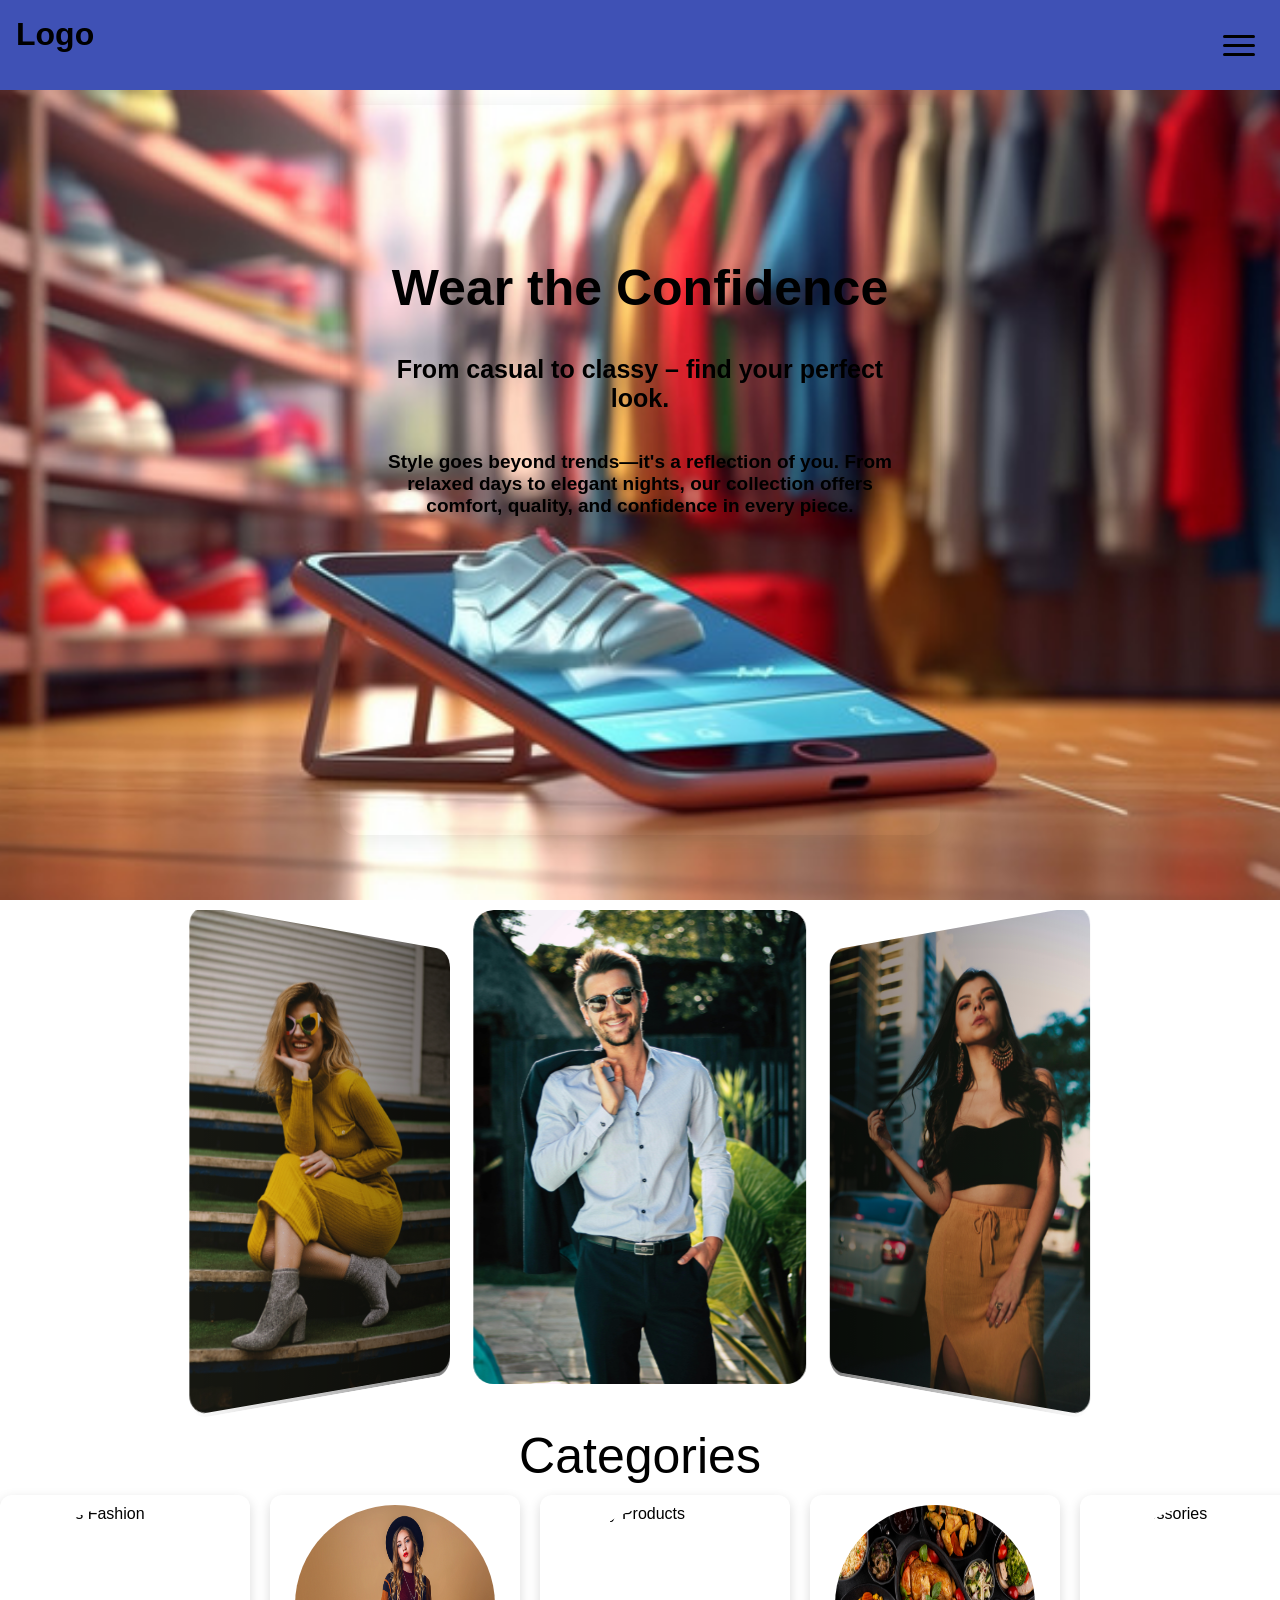
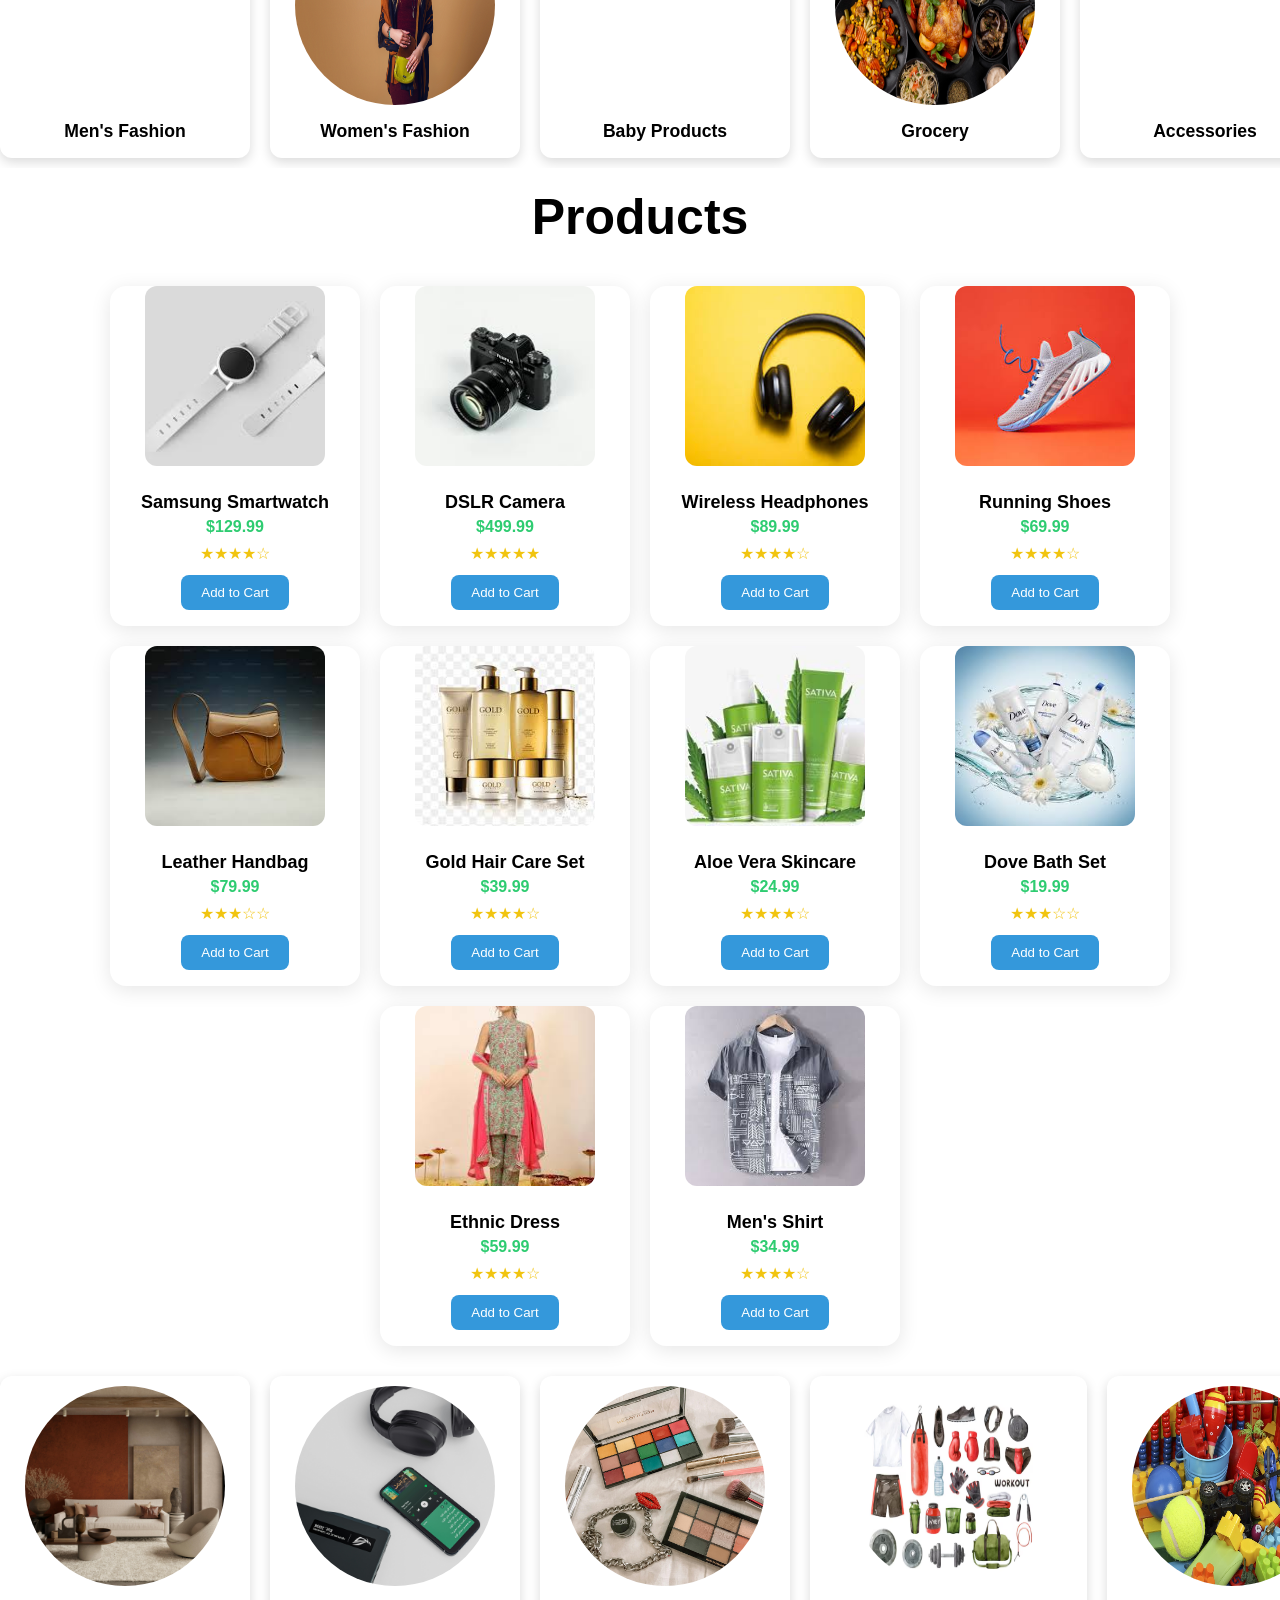
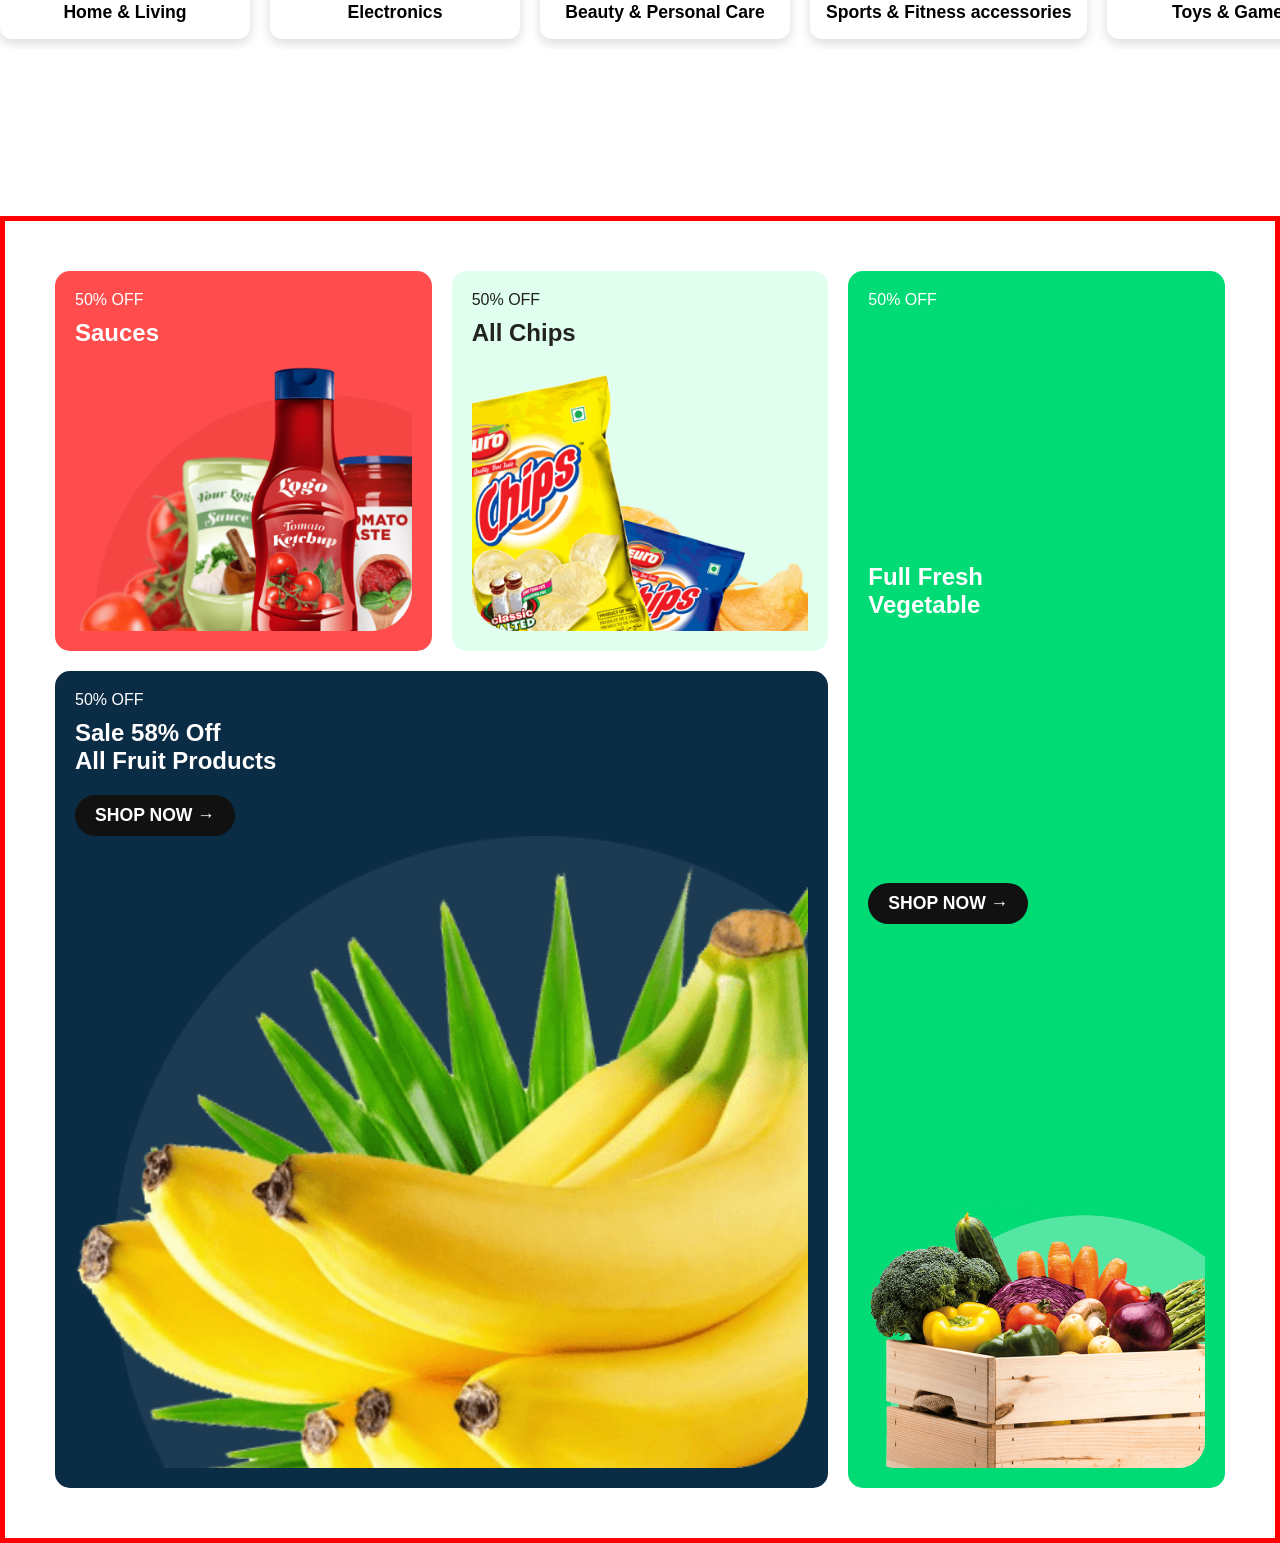
==== index.html @ 4f0a39f9 "grid adjust" ====
<!DOCTYPE html>
<html lang="en">
<head>
  <meta charset="UTF-8" />
  <meta name="viewport" content="width=device-width, initial-scale=1.0" />
  <title>E-commerce</title>
  <link rel="stylesheet" href="style.css" />

  <!-- Swiper CSS -->
  <link rel="stylesheet" href="https://cdn.jsdelivr.net/npm/swiper@11/swiper-bundle.min.css" />
</head>
<body>

  <!-- -----------------------------------------------Hamburger Button-------------------- -->
  <div class="menu-button" id="menu-toggle">
    <div class="bar"></div>
    <div class="bar"></div>
    <div class="bar"></div>
  </div>

  <!-- ------------------------------------------Slide-in Menu----------------------------- -->
  <nav class="side-menu" id="side-menu">
    <ul class="menu-list">
      <li><a href="#">Home</a></li>
      <li class="has-submenu">
        <a href="#">Shop</a>
        <ul class="submenu">
          <li><a href="#">Men</a></li>
          <li><a href="#">Women</a></li>
          <li><a href="#">Kids</a></li>
        </ul>
      </li>
      <li><a href="#">My Account</a></li>
      <li><a href="#">Cart</a></li>
      <li><a href="#">Checkout</a></li>
      <li><a href="#">Order Tracking</a></li>
      <li><a href="#">Customer Service</a></li>
      <li><a href="#">Contact Us</a></li>
    </ul>
  </nav>

  <!-- ---------------------------------------------navbar----------------------------- -->
  <main class="navbar">
    <h1>Logo</h1>
  </main>

<!-- -----------------------------------first-part--------------------------------------- -->
<div class="first-part">
  <div class="part-content">
  <p>Wear the Confidence</p>
  <p>From casual to classy – find your perfect look.</p>
  <P>Style goes beyond trends—it's a reflection of you. From relaxed days to elegant nights, our collection offers comfort, quality, and confidence in every piece.</P>
  </div>
</div>  


  <!-- ------------------- -------------3D CAROUSEL START --------------------- -->
<div class="slider">
  <!-------------------------------- Swiper Carousel ---------------------->
  <div class="swiper mySwiper">
    <div class="swiper-wrapper">
      <div class="swiper-slide">
        <img src="a1.jpg" alt="slider1" />
      </div>
      <div class="swiper-slide">
        <img src="a5.jpg" alt="slider5" />
      </div>
      <div class="swiper-slide">
        <img src="a3.jpg" alt="slider3" />
      </div>
      <div class="swiper-slide">
        <img src="a4.jpg" alt="slider4" />
      </div>
      <div class="swiper-slide">
        <img src="a2.jpg" alt="slider2" />
      </div>
      <div class="swiper-slide">
        <img src="a6.jpg" alt="slider6" />
      </div>
      <div class="swiper-slide">
        <img src="a9.jpg" alt="slider9" />
      </div>
      <div class="swiper-slide">
        <img src="a8.jpg" alt="slider8" />
      </div>
      <div class="swiper-slide">
        <img src="a7.jpg" alt="slider7" />
      </div>
    </div>
  </div>
</div>

<!-- ------------------------------------------Swiper JS for 3D Carousel------------------ -->
<script src="https://cdn.jsdelivr.net/npm/swiper@11/swiper-bundle.min.js"></script>

<div class="second-part-heading"><P>Categories</P></div>
<!-- ----------------------------------second-part---------------------------------- -->

  <div class="slider-track" id="sliderTrack">
    <div class="card">
      <img src="c1.jpg" alt="Men's Fashion" />
      <div class="card-content"><h3>Men's Fashion</h3></div>
    </div>
    <div class="card">
      <img src="c2.jpg" alt="Women's Fashion" />
      <div class="card-content"><h3>Women's Fashion</h3></div>
    </div>
    <div class="card">
      <img src="c3.jpg" alt="Baby Products" />
      <div class="card-content"><h3>Baby Products</h3></div>
    </div>
    <div class="card">
      <img src="c4.jpg" alt="Grocery" />
      <div class="card-content"><h3>Grocery</h3></div>
    </div>
    <div class="card">
      <img src="c5.jpg" alt="Accessories" />
      <div class="card-content"><h3>Accessories</h3></div>
    </div>

    <!-- -------------------------------------Duplicated cards--------------- -->
    <div class="card">
      <img src="c1.jpg" alt="Men's Fashion" />
      <div class="card-content"><h3>Men's Fashion</h3></div>
    </div>
    <div class="card">
      <img src="c2.jpg" alt="Women's Fashion" />
      <div class="card-content"><h3>Women's Fashion</h3></div>
    </div>
    <div class="card">
      <img src="c3.jpg" alt="Baby Products" />
      <div class="card-content"><h3>Baby Products</h3></div>
    </div>
    <div class="card">
      <img src="c4.jpg" alt="Grocery" />
      <div class="card-content"><h3>Grocery</h3></div>
    </div>
    <div class="card">
      <img src="c5.jpg" alt="Accessories" />
      <div class="card-content"><h3>Accessories</h3></div>
    </div>

    

  </div>

<!-- -------------------------------------fourth-part------------------------------------ -->
 <div class="fourth">Products</div>
<div class="product-grid">

  <div class="product-card">
  <div class="product-image">
    <img src="p1.jpeg" alt="Samsung Smartwatch">
  </div>
  <div class="product-info">
    <h2 class="product-title">Samsung Smartwatch</h2>
    <p class="product-price">$129.99</p>
    <div class="product-rating">★★★★☆</div>
    <button class="add-to-cart">Add to Cart</button>
  </div>
</div>

<div class="product-card">
  <div class="product-image">
    <img src="p2.jpeg" alt="DSLR Camera">
  </div>
  <div class="product-info">
    <h2 class="product-title">DSLR Camera</h2>
    <p class="product-price">$499.99</p>
    <div class="product-rating">★★★★★</div>
    <button class="add-to-cart">Add to Cart</button>
  </div>
</div>

<div class="product-card">
  <div class="product-image">
    <img src="p3.jpeg" alt="Wireless Headphones">
  </div>
  <div class="product-info">
    <h2 class="product-title">Wireless Headphones</h2>
    <p class="product-price">$89.99</p>
    <div class="product-rating">★★★★☆</div>
    <button class="add-to-cart">Add to Cart</button>
  </div>
</div>

<div class="product-card">
  <div class="product-image">
    <img src="p4.jpeg" alt="Running Shoes">
  </div>
  <div class="product-info">
    <h2 class="product-title">Running Shoes</h2>
    <p class="product-price">$69.99</p>
    <div class="product-rating">★★★★☆</div>
    <button class="add-to-cart">Add to Cart</button>
  </div>
</div>

<div class="product-card">
  <div class="product-image">
    <img src="p5.jpeg" alt="Leather Handbag">
  </div>
  <div class="product-info">
    <h2 class="product-title">Leather Handbag</h2>
    <p class="product-price">$79.99</p>
    <div class="product-rating">★★★☆☆</div>
    <button class="add-to-cart">Add to Cart</button>
  </div>
</div>

<div class="product-card">
  <div class="product-image">
    <img src="p6.jpeg" alt="Gold Hair Care Set">
  </div>
  <div class="product-info">
    <h2 class="product-title">Gold Hair Care Set</h2>
    <p class="product-price">$39.99</p>
    <div class="product-rating">★★★★☆</div>
    <button class="add-to-cart">Add to Cart</button>
  </div>
</div>

<div class="product-card">
  <div class="product-image">
    <img src="p7.jpeg" alt="Aloe Vera Skincare">
  </div>
  <div class="product-info">
    <h2 class="product-title">Aloe Vera Skincare</h2>
    <p class="product-price">$24.99</p>
    <div class="product-rating">★★★★☆</div>
    <button class="add-to-cart">Add to Cart</button>
  </div>
</div>

<div class="product-card">
  <div class="product-image">
    <img src="p8.jpeg" alt="Dove Bath Set">
  </div>
  <div class="product-info">
    <h2 class="product-title">Dove Bath Set</h2>
    <p class="product-price">$19.99</p>
    <div class="product-rating">★★★☆☆</div>
    <button class="add-to-cart">Add to Cart</button>
  </div>
</div>

<div class="product-card">
  <div class="product-image">
    <img src="p9.jpeg" alt="Ethnic Dress">
  </div>
  <div class="product-info">
    <h2 class="product-title">Ethnic Dress</h2>
    <p class="product-price">$59.99</p>
    <div class="product-rating">★★★★☆</div>
    <button class="add-to-cart">Add to Cart</button>
  </div>
</div>

<div class="product-card">
  <div class="product-image">
    <img src="p10.jpeg" alt="Men's Shirt">
  </div>
  <div class="product-info">
    <h2 class="product-title">Men's Shirt</h2>
    <p class="product-price">$34.99</p>
    <div class="product-rating">★★★★☆</div>
    <button class="add-to-cart">Add to Cart</button>
  </div>
</div>

</div>

<!-- -------------------------------------------------third-part--------------------------- -->
<div class="third-part">  
  <div class="slider-track2" id="sliderTrack2">
    <div class="card">
      <img src="Home & Living.jpg" alt="Home & Living" />
      <div class="card-content"><h3>Home & Living</h3></div>
    </div>
    <div class="card">
      <img src="electroic.jpg" alt="Electronics" />
      <div class="card-content"><h3>Electronics</h3></div>
    </div>
    <div class="card">
      <img src="Beauty & Personal Care.jpg" alt="Beauty & Personal Care" />
      <div class="card-content"><h3>Beauty & Personal Care</h3></div>
    </div>
    <div class="card">
      <img src="gym-accessories-watercolor-clipart-set-fitness-equipment-male-training-clothes-sports-nutrition_530505-154.avif" alt="Sports & Fitness accessories" />
      <div class="card-content"><h3>Sports & Fitness accessories</h3></div>
    </div>
    <div class="card">
      <img src="Toys & Games.jpg" alt="Toys & Games" />
      <div class="card-content"><h3>Toys & Games</h3></div>
    </div>
    <!-- Duplicated cards for smooth scroll -->
    <div class="card">
      <img src="Home & Living.jpg" alt="Home & Living" />
      <div class="card-content"><h3>Home & Living</h3></div>
    </div>
    <div class="card">
      <img src="electroic.jpg" alt="Electronics" />
      <div class="card-content"><h3>Electronics</h3></div>
    </div>
    <div class="card">
      <img src="Beauty & Personal Care.jpg" alt="Beauty & Personal Care" />
      <div class="card-content"><h3>Beauty & Personal Care</h3></div>
    </div>
    <div class="card">
      <img src="gym-accessories-watercolor-clipart-set-fitness-equipment-male-training-clothes-sports-nutrition_530505-154.avif" alt="Sports & Fitness accessories" />
      <div class="card-content"><h3>Sports & Fitness accessories</h3></div>
    </div>
    <div class="card">
      <img src="Toys & Games.jpg" alt="Toys & Games" />
      <div class="card-content"><h3>Toys & Games</h3></div>
    </div>
  </div>
</div>

<!-- ------------------------------------fifth-part----------------------- -->
 <div class="fifth-part">


<div class="grid-container">
  <div class="grid-item item1">
    <p>50% OFF</p>
    <h2>Sauces</h2>
    <img src="bg1.png" alt="Sauces">
  </div>

  <div class="grid-item item2">
    <p>50% OFF</p>
    <h2>All Chips</h2>
    <img  src="bg2.png" alt="Chips">
  </div>

  <div class="grid-item item3">
    <p>50% OFF</p>
    <h2>Full Fresh<br>Vegetable</h2>
    <button class="btn">SHOP NOW →</button>
    <img src="bg3.png" alt="Vegetables">
  </div>

  <div class="grid-item item4">
    <p>50% OFF</p>
    <h2>Sale 58% Off<br>All Fruit Products</h2>
    <button class="btn">SHOP NOW →</button>
    <img src="bg4.png" alt="Fruit Products">
  </div>
</div>


 </div>
  <!-- ----------------------------------------------------Local JS-------------------------- -->
  <script src="script.js"></script>
</body>
</html>
---- style.css ----
* {
  margin: 0;
  padding: 0;
  box-sizing: border-box;
}

body {
  font-family: Arial, sans-serif;
  overflow-x: hidden;
  padding-top: 90px;
  /* background-color: black; */
}

/* ----------------------------------------------------navbar---------------------------- */
.navbar {
  position: fixed;
  top: 0;
  left: 0;
  width: 100%;
  z-index: 1001;
  height: 90px;
  padding: 1rem;
  background-color: #3F51B5 ;
  /* border-radius: 0 0 15px 15px; */
}

/* ---------------------------------------------Hamburger Menu-------------------------- */
.menu-button {
  position: fixed;
  top: 29px;
  right: 25px;
  z-index: 1002;
  cursor: pointer;
}

.bar {
  width: 32px;
  height: 3px;
  margin: 6px 0;
  background: black;
  border-radius: 4px;
  transition: 0.3s;
}

.menu-button.active .bar:nth-child(1) {
  transform: translateY(9px) rotate(45deg);
}

.menu-button.active .bar:nth-child(2) {
  opacity: 0;
}

.menu-button.active .bar:nth-child(3) {
  transform: translateY(-9px) rotate(-45deg);
}

/* -------------------------------------------Side Menu------------------------------- */
.side-menu {
  position: fixed;
  top: 90px; /* Start below the navbar */
  right: -100%;
  width: 70%;
  max-width: 320px;
  height: calc(100% - 90px); /* Adjust height for navbar */
  background-color: #3F51B5;
  transition: right 0.3s ease;
  z-index: 1000;
  padding: 2rem 1rem;
}

.side-menu.open {
  right: 0;
}

.menu-list {
  list-style: none;
}

.menu-list li {
  margin-bottom: 1rem;
  font-size: 1.2rem;
}

.menu-list a {
  color: white;
  text-decoration: none;
  /* z-index: 1005; */
}

.has-submenu > a::after {
  content: " ▼";
  font-size: 0.8rem;
}

.submenu {
  display: none;
  margin-top: 0.5rem;
  padding-left: 1rem;
}

.has-submenu:hover .submenu {
  display: block;
}

.submenu a {
  font-size: 1rem;
}

/* --------------------------------- 3D CAROUSEL STYLES ----------------------------- */
.swiper {
  width: 90%;
  max-width: 1000px;
  padding-top: 50px;
  padding-bottom: 50px;
  margin-top: 10px;
  border-radius: 20px;
}

.swiper-slide {
  background-position: center;
  background-size: cover;
  width: 300px;
  /* height: auto; */
  border-radius: 20px;
  overflow: hidden;
  /* box-shadow: 0 10px 20px rgba(0, 0, 0, 0.3); */
  transition: transform 0.3s;
  /* border: 1px solid green; */
}

.swiper-slide img {
  width: 100%;
  height: 100%;
  object-fit: cover;
  /* border:  1px solid red; */
  border-radius: 20px;
}


/* -------------------------------------menu-section------------------------------ */
/* Responsive adjustments */
@media (max-width: 600px) {
  .side-menu {
    width: 65%;
    max-width: none;
    padding: 1.5rem 0.5rem;
  }
  .navbar {
    padding: 0.5rem;
    height: 70px;
  }
  .side-menu {
    top: 70px;
    height: calc(100% - 70px);
  }
  body {
    padding-top: 70px;
  }
}

@media (min-width: 1024px) {
  .first-part {
    display: flex;
    justify-content: center;
    align-items: center;
    min-height: 400px;
    background: #f8f8f8;
    padding: 40px 0;
  }
  .part-content {
    max-width: 600px;
    text-align: center;
    padding: 40px;
    /* background: #fff; */
    border-radius: 16px;
    box-shadow: 0 4px 24px rgba(0,0,0,0.08);
    /* opacity: transparent; */
    /* border: 1px solid red; */
    margin-bottom: 50px;
  }
  .part-content p {
    font-size: 1.4rem;
    margin-bottom: 18px;
    font-weight: bold;
  }
  .btn {
    font-size: 1.1rem;
    padding: 12px 32px;
    border-radius: 8px;
  }
}

/* ---------------------------------------------first-part-------------------------------- */

.first-part{
  height: 90vh;
  width: auto;
  /* border:  1px solid red; */
  background-image: url(banner.jpg);
  background-repeat: no-repeat;
  background-position: center;
  background-size: cover;
  /* background-color: #454747; */
}
.part-content{
  /* border: 1px solid red; */
  height: 100%;
  display: flex;
  /* justify-content: center; */
  align-items: left;
  flex-direction: column;
  padding: 10px 45px 10px 45px ;
}
.part-content > p:nth-child(1) {
  font-size: 50px;
  font-weight: 900;
  margin-top: 9rem;
}

.part-content > p:nth-child(2) {
  font-size: 25px;
  /* font-weight: 200; */
  margin-top: 20px;
}

.part-content > p:nth-child(3) {
  font-size: 19px;
  margin-top: 20px;
}

/* Responsive styles */
@media (max-width: 1024px) {
  .part-content > p:nth-child(1) {
    font-size: 40px;
    margin-top: 6rem;
  }
  .part-content > p:nth-child(2) {
    font-size: 20px;
    margin-top: 16px;
  }
  .part-content > p:nth-child(3) {
    font-size: 16px;
    margin-top: 16px;
  }
}

@media (max-width: 768px) {
  .part-content > p:nth-child(1) {
    font-size: 32px;
    margin-top: 4rem;
  }
  .part-content > p:nth-child(2) {
    font-size: 18px;
    margin-top: 12px;
  }
  .part-content > p:nth-child(3) {
    font-size: 14px;
    margin-top: 12px;
  }
}

@media (max-width: 480px) {
  .part-content > p:nth-child(1) {
    font-size: 3rem;
    margin-top: 8rem;
    /* color: white; */
  }
  .part-content > p:nth-child(2) {
    font-size: 20px;
    margin-top: 1rem;
    /* color: white; */
  }
  .part-content > p:nth-child(3) {
    font-size: 17px;
    margin-bottom: 1rem;
    /* color: white; */
  }
}

.second-part-heading{
  /* border: 1px solid red; */
   text-align: center;
   font-size: 50px;
   margin-top: 10px;
}
/* --------------------------------------------second-part--------------------------------- */
    .slider-heading {
      text-align: center;
      font-size: 2rem;
      margin-bottom: 20px;
      /* border: 4px solid blue; */

    }

    .slider-track {
      display: flex;
      overflow-x: auto;
      gap: 20px;
      scroll-snap-type: x mandatory;
      padding: 10px;
      scroll-behavior: smooth;
      /* border: 1px solid red; */
      margin-bottom: 20px;
    }

    .slider-track::-webkit-scrollbar {
      display: none;
    }

    .slider-track {
      -ms-overflow-style: none;
      scrollbar-width: none;
    }

    .card {
      flex-shrink: 0;
      scroll-snap-align: start;
      background: white;
      border-radius: 12px;
      box-shadow: 0 4px 12px rgba(0,0,0,0.15);
      min-width: 250px;
      display: flex;
      flex-direction: column;
      align-items: center;
      transition: transform 0.3s ease;
    }

    .card:hover {
      transform: translateY(-7px);
    }

    .card img {
      width: 200px;
      height: 200px;
      border-radius: 50%;
      margin-top: 10px;
    }

    .card-content {
      padding: 16px;
      text-align: center;
    }

    .card-content h3 {
      margin: 0;
      font-size: 1.1rem;
    }

    @media (max-width: 600px) {
  .card {
    min-width: 180px;
  }

  .card img {
    width: 150px;
    height: 150px;
  }

  .card-content h3 {
    font-size: 1rem;
  }

  .slider-track {
    gap: 15px;
    padding: 5px;
  }

  .slider-heading {
    font-size: 1.5rem;
  }
}

/* ---------------------------------------third-part--------------- */
.third-part{
  height: 50vh;
  /* border: 1px solid green; */
}

    .slider-track2 {
      display: flex;
      overflow-x: auto;
      gap: 20px;
      scroll-snap-type: x mandatory;
      padding: 10px;
      scroll-behavior: smooth;
      /* border: 1px solid red; */
      margin-bottom: 20px;
    }

    .slider-track2::-webkit-scrollbar {
      display: none;
    }

    .slider-track2 {
      -ms-overflow-style: none;
      scrollbar-width: none;
    }
/* ---------------------------------------------------------fourth-part------------------------------------ */
.fourth{
  /* border: 1px solid red; */
  height: auto;
  text-align: center;
  font-size: 50px ;
  margin-bottom: 20px;
  margin-top: 20px;
  font-weight: bold;
}


.product-grid {
  display: flex;
  flex-wrap: wrap;
  justify-content: center;
  gap: 20px;
  padding: 20px;
}

/* Product Card */
.product-card {
  width: 100%;
  max-width: 250px;
  flex: 1 1 calc(25% - 20px); /* Default: 4 per row with gap */
  box-sizing: border-box;
  border-radius: 16px;
  overflow: hidden;
  box-shadow: 0 4px 20px rgba(0, 0, 0, 0.1);
  background-color: #fff;
  font-family: 'Segoe UI', sans-serif;
  transition: transform 0.3s;
}

.product-card:hover {
  transform: translateY(-5px);
}

.product-image img {
  width: 180px;
  height: 180px;
  object-fit: cover;
  border-radius: 12px;
  display: block;
  margin: 0 auto;
}

.product-info {
  padding: 16px;
  text-align: center;
}

.product-title {
  font-size: 18px;
  margin: 10px 0 5px;
}

.product-price {
  color: #2ecc71;
  font-weight: bold;
  margin-bottom: 8px;
}

.product-rating {
  color: #f1c40f;
  margin-bottom: 12px;
  font-size: 16px;
}

.add-to-cart {
  padding: 10px 20px;
  background-color: #3498db;
  color: white;
  border: none;
  border-radius: 8px;
  cursor: pointer;
  transition: background-color 0.3s;
}

.add-to-cart:hover {
  background-color: #2980b9;
}

/* Tablet: 2-3 cards per row */
@media (max-width: 992px) {
  .product-card {
    flex: 1 1 calc(33.33% - 20px);
  }
}

/* Mobile: exactly 2 cards per row */
@media (max-width: 600px) {
  .product-card {
    flex: 1 1 calc(50% - 20px);
  }
  .product-image img {
    width: 120px;
    height: 120px;
    border-radius: 10px;
  }
}

/* <!-- ------------------------------------fifth-part----------------------- --> */
.fifth-part {
  border:  5px solid red;
  padding: 50px ;
}

    .grid-container {
      display: grid;
      grid-template-columns: repeat(3, 1fr);
      grid-auto-rows: auto;
      gap: 20px;
    }

    .grid-item {
      position: relative;
      background-color: #fff;
      border-radius: 15px;
      overflow: hidden;
      padding: 20px;
      color: #fff;
      display: flex;
      flex-direction: column;
      justify-content: space-between;
    }

    .item1 { background: #ff4c4c; }
    .item2 { background: #e0ffee; color: #222; }
    .item3 {
      background: #00db76;
      grid-row: span 2; /* make it tall like item4 */
    }
    .item4 {
      background: #0b2c45;
      grid-column: span 2; /* wide */
    }

    .grid-item h2 {
      margin: 10px 0 5px;
      font-size: 24px;
    }

    .grid-item p {
      font-size: 16px;
    }

    .product-img {
      max-width: 100%;
      height: auto;
      margin-top: 10px;
    }

    .btn {
      margin-top: 15px;
      padding: 10px 20px;
      background-color: #111;
      color: #fff;
      border: none;
      border-radius: 25px;
      cursor: pointer;
      font-weight: bold;
      align-self: start;
    }

    .btn:hover {
      background-color: #333;
    }

    @media (max-width: 768px) {
      .grid-container {
        grid-template-columns: 1fr;
      }

      .item3,
      .item4 {
        grid-column: span 1;
        grid-row: span 1;
      }
    }
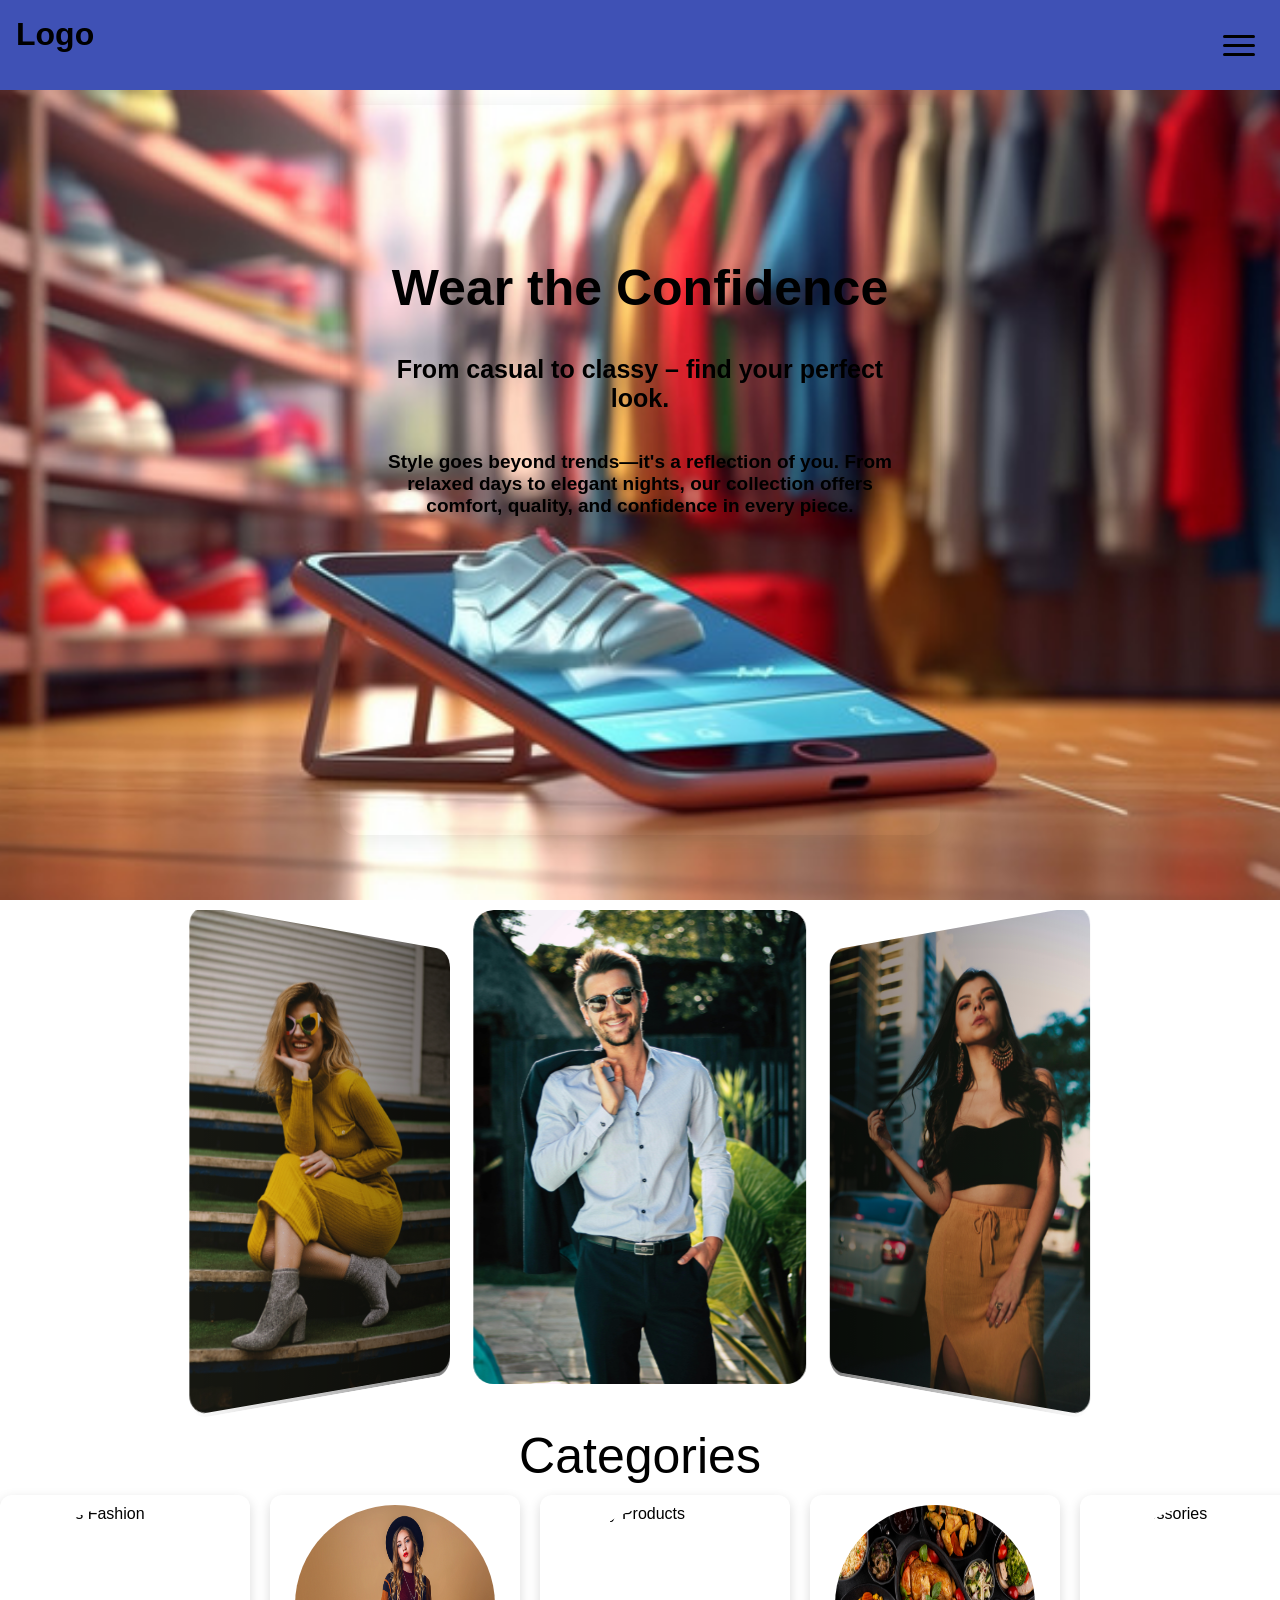
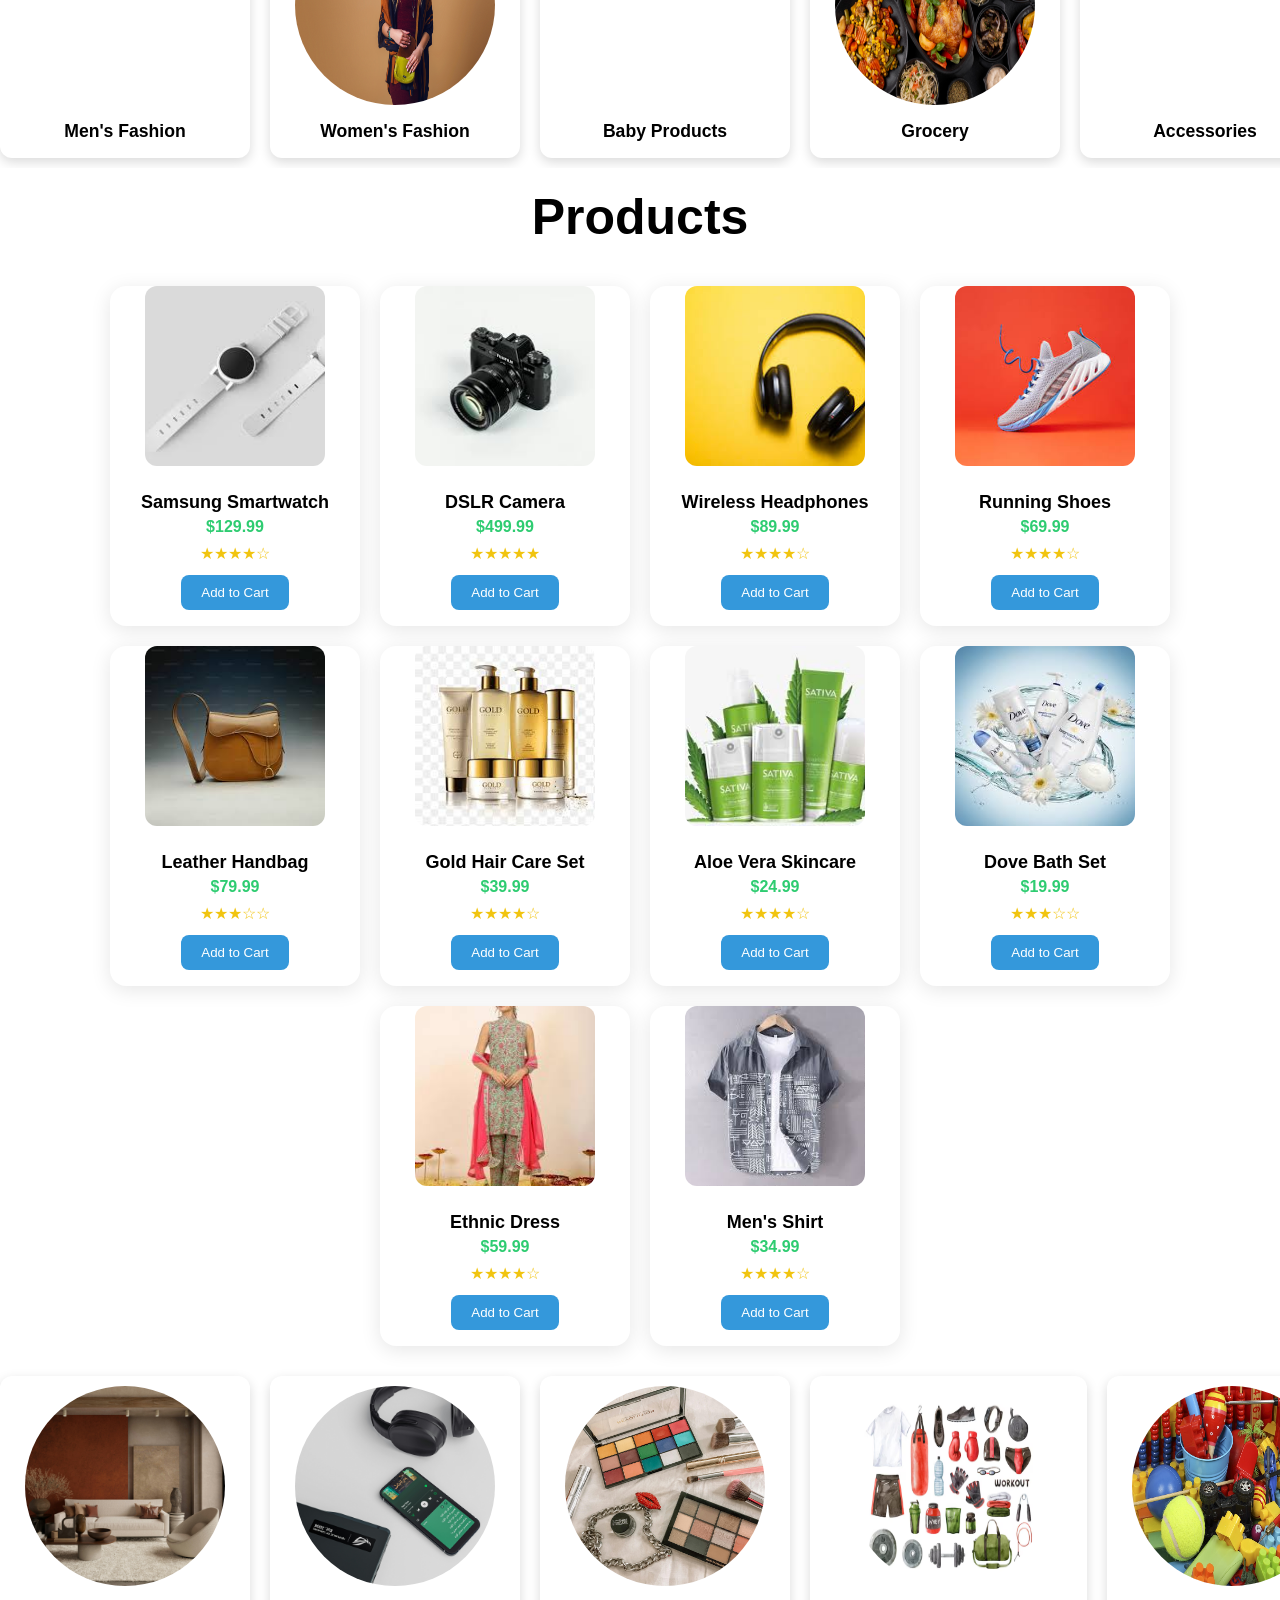
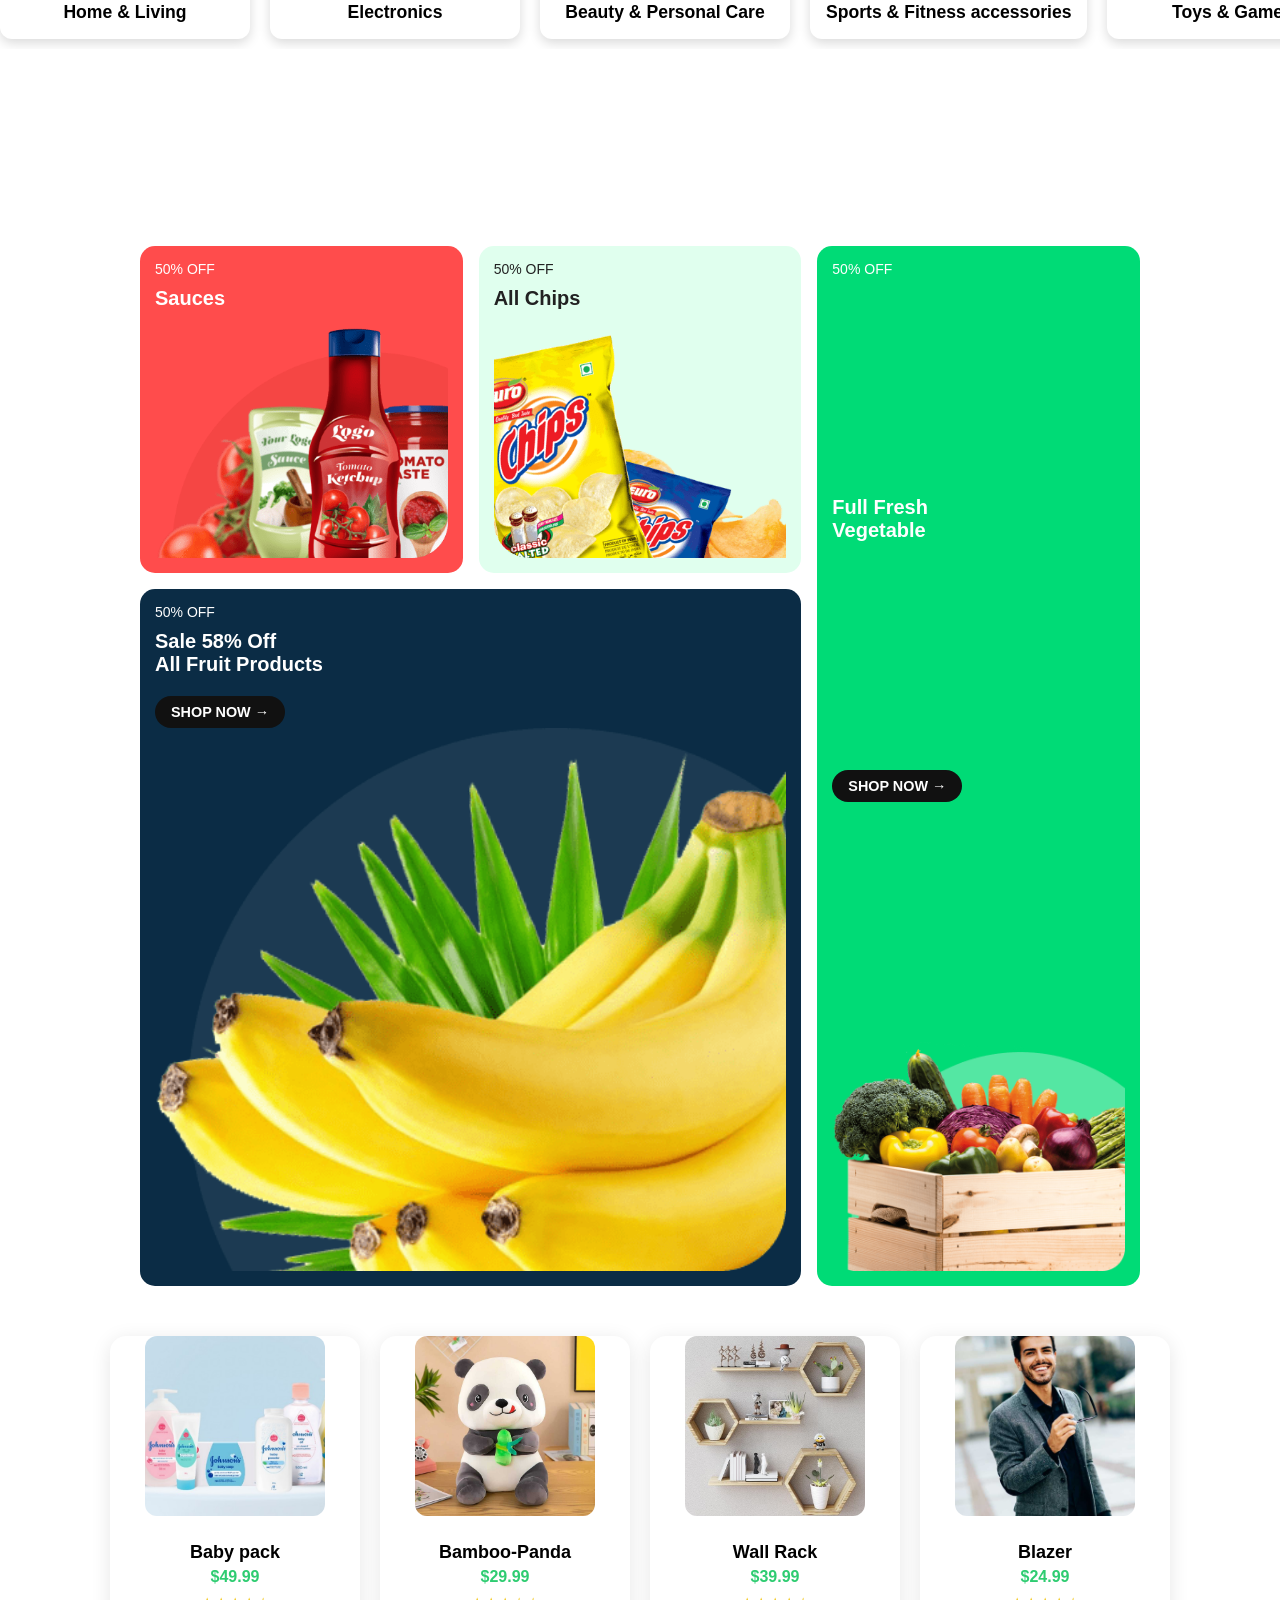
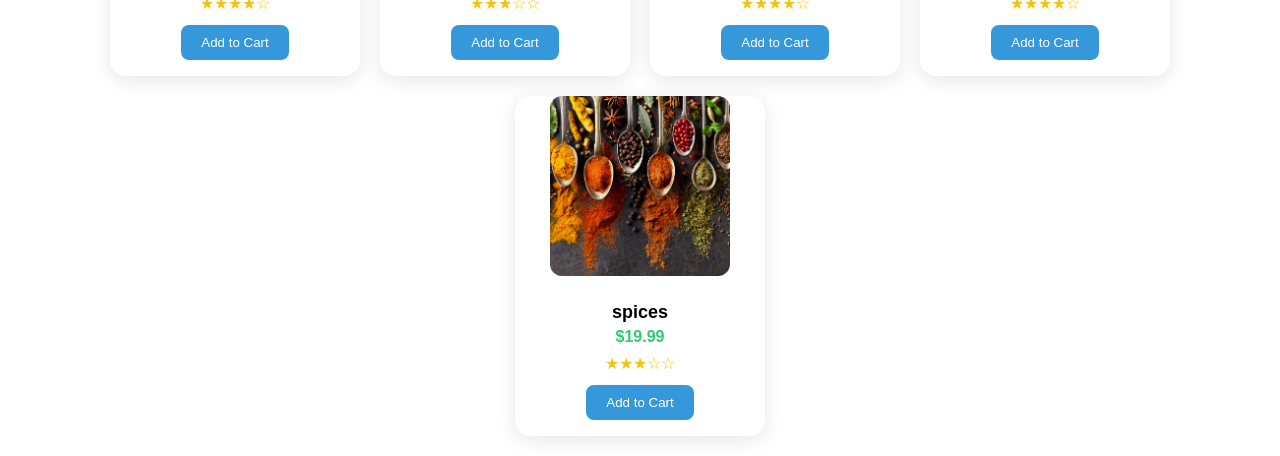
==== commit 3fb7ca98: "sixth-part" ====
--- a/index.html
+++ b/index.html
@@ -349,8 +349,74 @@
   </div>
 </div>
 
-
  </div>
+
+ <!-- ----------------------------------------------------sixth-part------------------------- -->
+  <div class="sixth-part">
+
+<div class="product-grid">
+<div class="product-card">
+  <div class="product-image">
+    <img src="baby.jpg" alt="baby pack">
+  </div>
+  <div class="product-info">
+    <h2 class="product-title">Baby pack</h2>
+    <p class="product-price">$49.99</p>
+    <div class="product-rating">★★★★☆</div>
+    <button class="add-to-cart">Add to Cart</button>
+  </div>
+</div>
+
+<div class="product-card">
+  <div class="product-image">
+    <img src="Bamboo-Panda-Soft-Toy-Soft-Toy-Plush-Teddy-Daddy-1.jpg" alt="Bamboo-Panda-Soft-Toy-Soft-Toy-Plush-Teddy-Daddy-1.jpg">
+  </div>
+  <div class="product-info">
+    <h2 class="product-title">Bamboo-Panda</h2>
+    <p class="product-price">$29.99</p>
+    <div class="product-rating">★★★☆☆</div>
+    <button class="add-to-cart">Add to Cart</button>
+  </div>
+</div>
+
+<div class="product-card">
+  <div class="product-image">
+    <img src="home items.jpg" alt="home items">
+  </div>
+  <div class="product-info">
+    <h2 class="product-title">Wall Rack</h2>
+    <p class="product-price">$39.99</p>
+    <div class="product-rating">★★★★☆</div>
+    <button class="add-to-cart">Add to Cart</button>
+  </div>
+</div>
+
+<div class="product-card">
+  <div class="product-image">
+    <img src="men clothes.jpg" alt="blazer">
+  </div>
+  <div class="product-info">
+    <h2 class="product-title">Blazer</h2>
+    <p class="product-price">$24.99</p>
+    <div class="product-rating">★★★★☆</div>
+    <button class="add-to-cart">Add to Cart</button>
+  </div>
+</div>
+
+<div class="product-card">
+  <div class="product-image">
+    <img src="spices.jpeg" alt="spices">
+  </div>
+  <div class="product-info">
+    <h2 class="product-title">spices</h2>
+    <p class="product-price">$19.99</p>
+    <div class="product-rating">★★★☆☆</div>
+    <button class="add-to-cart">Add to Cart</button>
+  </div>
+</div>
+
+</div>
+  </div>
   <!-- ----------------------------------------------------Local JS-------------------------- -->
   <script src="script.js"></script>
 </body>
--- a/style.css
+++ b/style.css
@@ -499,79 +499,111 @@
 
 /* <!-- ------------------------------------fifth-part----------------------- --> */
 .fifth-part {
-  border:  5px solid red;
-  padding: 50px ;
-}
-
-    .grid-container {
-      display: grid;
-      grid-template-columns: repeat(3, 1fr);
-      grid-auto-rows: auto;
-      gap: 20px;
-    }
-
-    .grid-item {
-      position: relative;
-      background-color: #fff;
-      border-radius: 15px;
-      overflow: hidden;
-      padding: 20px;
-      color: #fff;
-      display: flex;
-      flex-direction: column;
-      justify-content: space-between;
-    }
-
-    .item1 { background: #ff4c4c; }
-    .item2 { background: #e0ffee; color: #222; }
-    .item3 {
-      background: #00db76;
-      grid-row: span 2; /* make it tall like item4 */
-    }
-    .item4 {
-      background: #0b2c45;
-      grid-column: span 2; /* wide */
-    }
-
-    .grid-item h2 {
-      margin: 10px 0 5px;
-      font-size: 24px;
-    }
-
-    .grid-item p {
-      font-size: 16px;
-    }
-
-    .product-img {
-      max-width: 100%;
-      height: auto;
-      margin-top: 10px;
-    }
-
-    .btn {
-      margin-top: 15px;
-      padding: 10px 20px;
-      background-color: #111;
-      color: #fff;
-      border: none;
-      border-radius: 25px;
-      cursor: pointer;
-      font-weight: bold;
-      align-self: start;
-    }
-
-    .btn:hover {
-      background-color: #333;
-    }
-
-    @media (max-width: 768px) {
-      .grid-container {
-        grid-template-columns: 1fr;
-      }
-
-      .item3,
-      .item4 {
-        grid-column: span 1;
-        grid-row: span 1;
-      }
-    }
+  /* border: 5px solid red; */
+  padding: 50px;
+}
+
+.grid-container {
+  display: grid;
+  grid-template-columns: repeat(3, 1fr);
+  grid-auto-rows: auto;
+  gap: 20px;
+}
+
+.grid-item {
+  position: relative;
+  background-color: #fff;
+  border-radius: 15px;
+  overflow: hidden;
+  padding: 20px;
+  color: #fff;
+  display: flex;
+  flex-direction: column;
+  justify-content: space-between;
+}
+
+.item1 { background: #ff4c4c; }
+.item2 { background: #e0ffee; color: #222; }
+.item3 {
+  background: #00db76;
+  grid-row: span 2; /* make it tall like item4 */
+}
+.item4 {
+  background: #0b2c45;
+  grid-column: span 2; /* wide */
+}
+
+.grid-item h2 {
+  margin: 10px 0 5px;
+  font-size: 24px;
+}
+
+.grid-item p {
+  font-size: 16px;
+}
+
+.product-img {
+  max-width: 100%;
+  height: auto;
+  margin-top: 10px;
+}
+
+.btn {
+  margin-top: 15px;
+  padding: 10px 20px;
+  background-color: #111;
+  color: #fff;
+  border: none;
+  border-radius: 25px;
+  cursor: pointer;
+  font-weight: bold;
+  align-self: start;
+}
+
+.btn:hover {
+  background-color: #333;
+}
+
+/* Responsive for mobile - keep as is */
+@media (max-width: 768px) {
+  .grid-container {
+    grid-template-columns: 1fr;
+  }
+
+  .item3,
+  .item4 {
+    grid-column: span 1;
+    grid-row: span 1;
+  }
+}
+
+/* ----------------------- Desktop specific adjustment to reduce layout size -------------------- */
+@media (min-width: 1024px) {
+  .fifth-part {
+    padding: 30px 100px; /* reduce padding horizontally */
+  }
+
+  .grid-container {
+    max-width: 1000px;
+    margin: 0 auto; /* center horizontally */
+    gap: 16px; /* slightly less gap */
+  }
+
+  .grid-item {
+    padding: 15px; /* less padding inside items */
+  }
+
+  .grid-item h2 {
+    font-size: 20px; /* slightly smaller heading */
+  }
+
+  .grid-item p {
+    font-size: 14px; /* smaller paragraph */
+  }
+
+  .btn {
+    font-size: 0.9rem;
+    padding: 8px 16px;
+  }
+}
+
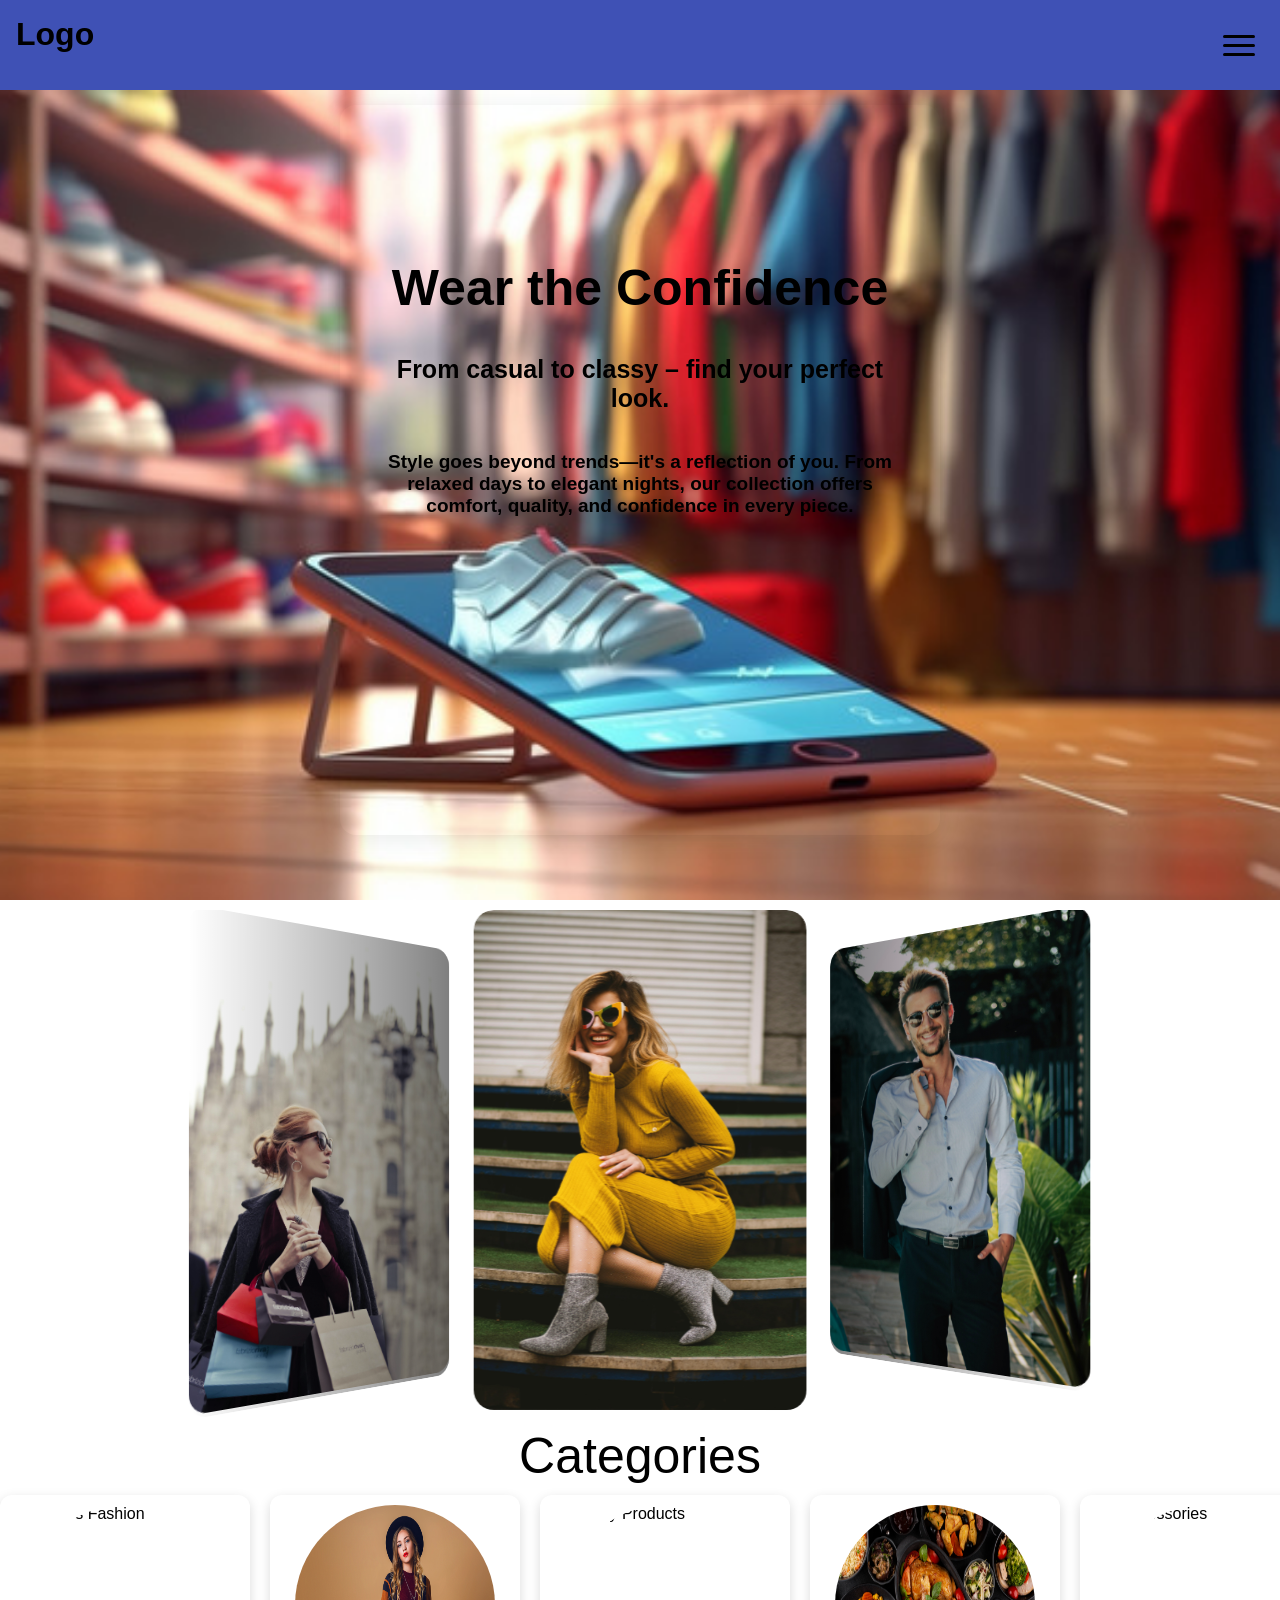
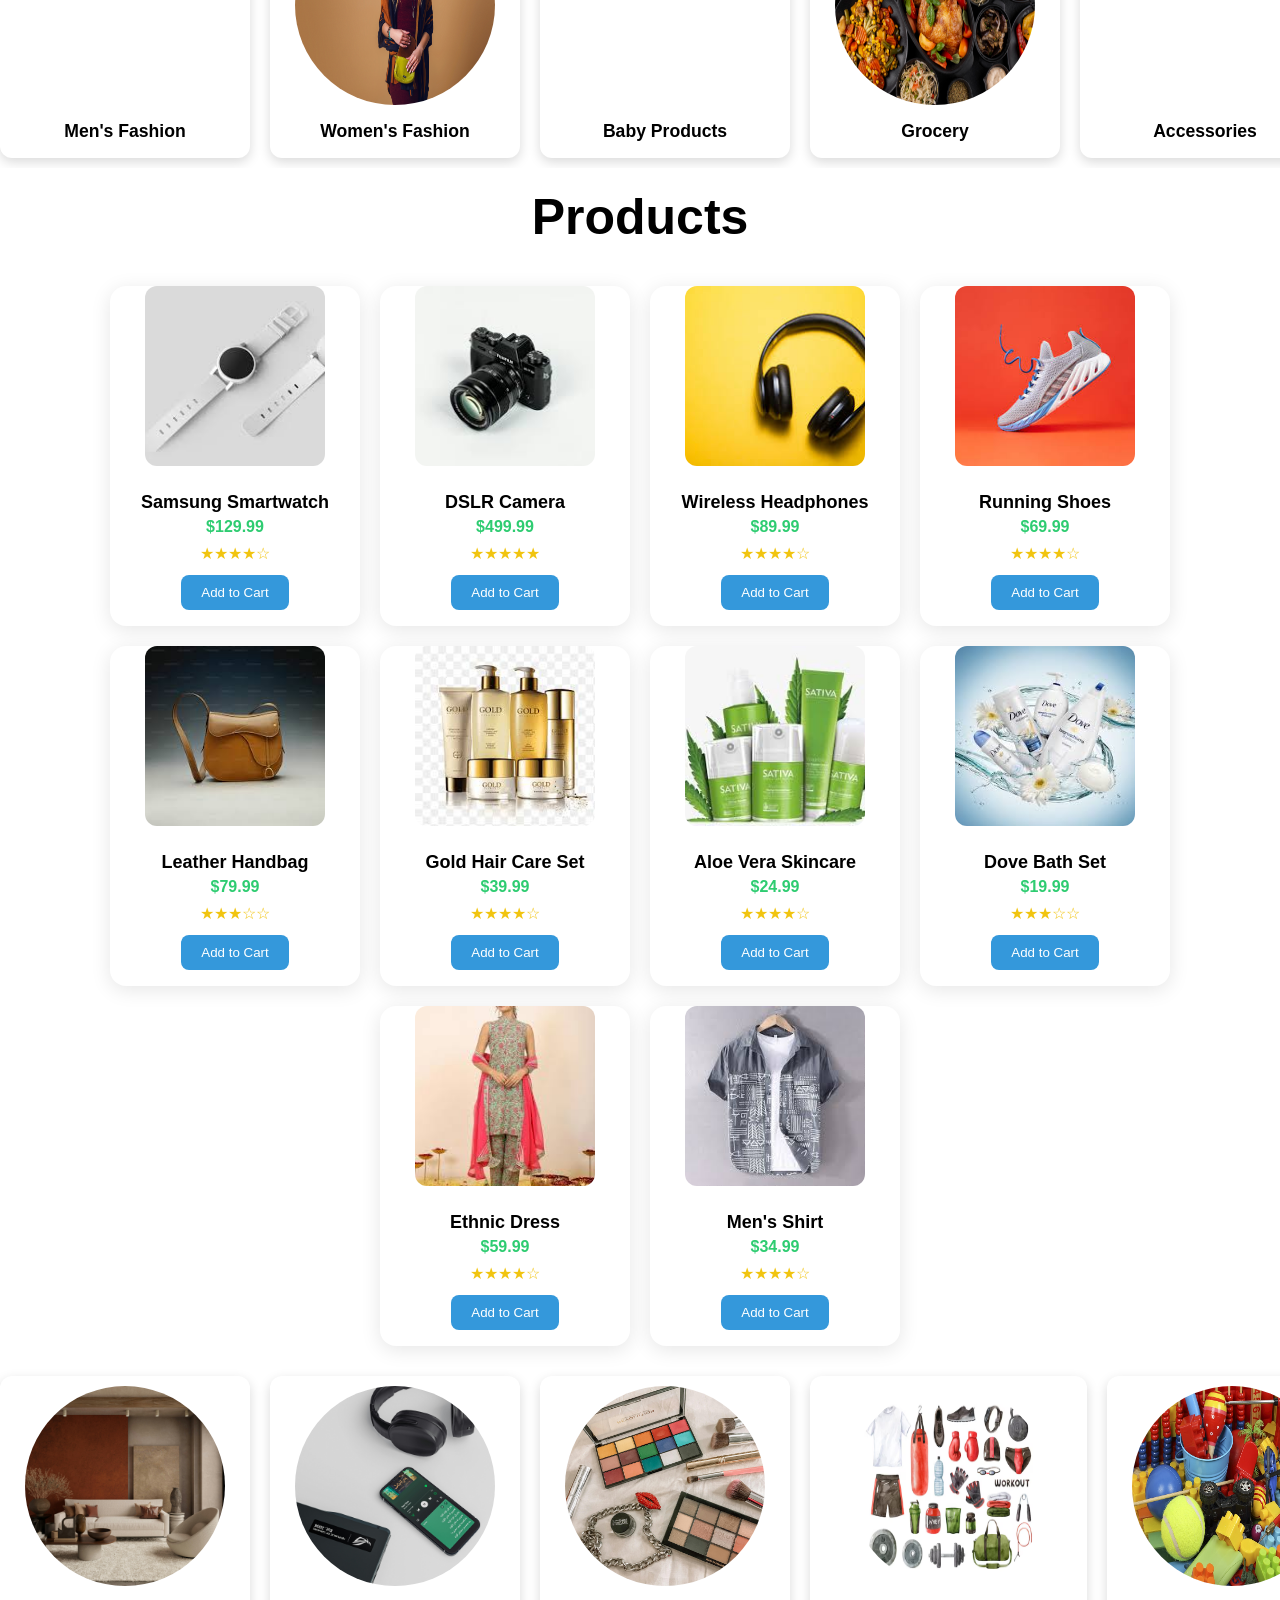
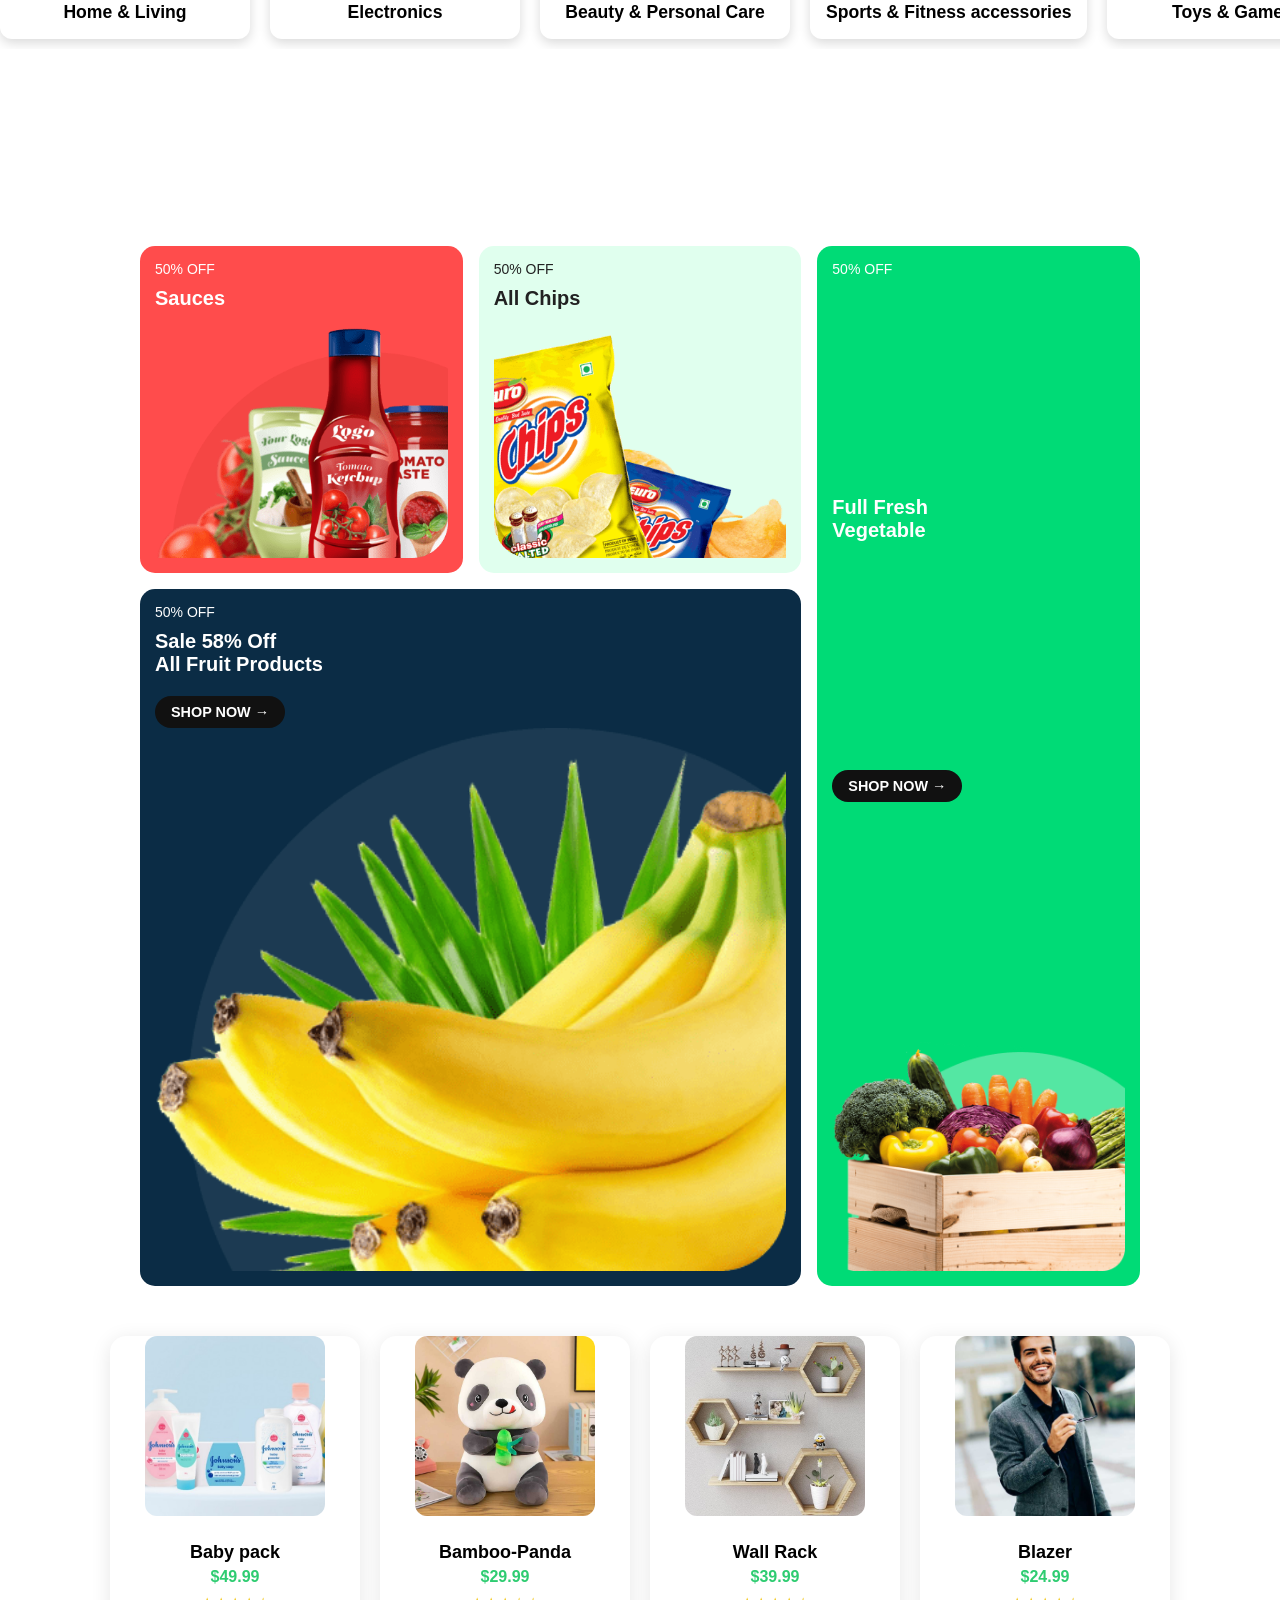
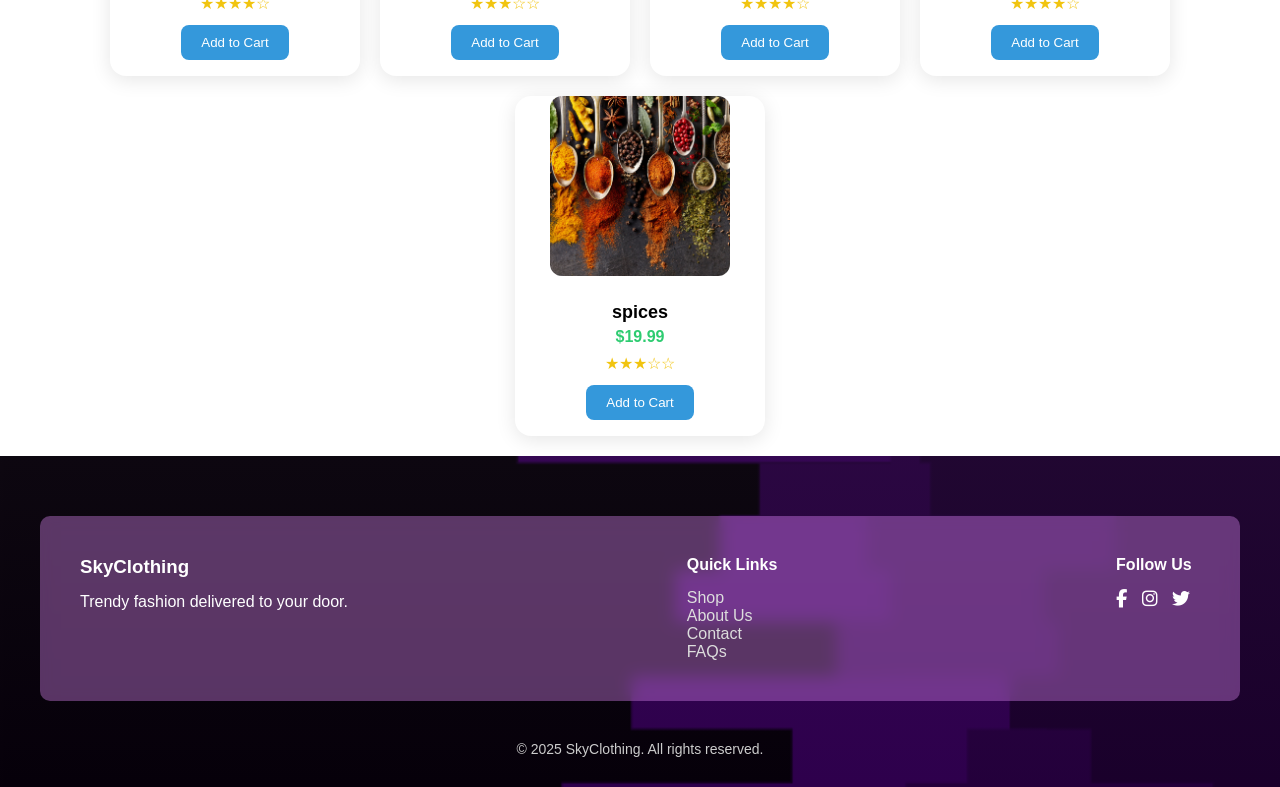
==== commit 9c087d1a: "footer" ====
--- a/index.html
+++ b/index.html
@@ -5,6 +5,8 @@
   <meta name="viewport" content="width=device-width, initial-scale=1.0" />
   <title>E-commerce</title>
   <link rel="stylesheet" href="style.css" />
+<!-- Font Awesome CDN (v6.4.0) -->
+<link rel="stylesheet" href="https://cdnjs.cloudflare.com/ajax/libs/font-awesome/6.4.0/css/all.min.css">
 
   <!-- Swiper CSS -->
   <link rel="stylesheet" href="https://cdn.jsdelivr.net/npm/swiper@11/swiper-bundle.min.css" />
@@ -417,6 +419,41 @@
 
 </div>
   </div>
+
+  <!-- ----------------------footer---------------------------- -->
+   <div class="footer">
+
+<footer class="site-footer">
+  <div class="footer-content">
+    <div class="footer-section">
+      <h3>SkyClothing</h3>
+      <p>Trendy fashion delivered to your door.</p>
+    </div>
+    <div class="footer-section">
+      <h4>Quick Links</h4>
+      <ul>
+        <li><a href="#">Shop</a></li>
+        <li><a href="#">About Us</a></li>
+        <li><a href="#">Contact</a></li>
+        <li><a href="#">FAQs</a></li>
+      </ul>
+    </div>
+    <div class="footer-section">
+      <h4>Follow Us</h4>
+      <div class="social-icons">
+        <a href="#"><i class="fab fa-facebook-f"></i></a>
+        <a href="#"><i class="fab fa-instagram"></i></a>
+        <a href="#"><i class="fab fa-twitter"></i></a>
+      </div>
+    </div>
+  </div>
+  <div class="footer-bottom">
+    &copy; 2025 SkyClothing. All rights reserved.
+  </div>
+</footer>
+
+
+   </div>
   <!-- ----------------------------------------------------Local JS-------------------------- -->
   <script src="script.js"></script>
 </body>
--- a/style.css
+++ b/style.css
@@ -607,3 +607,75 @@
   }
 }
 
+/* ------------------------------------------footer---------------------------------------- */
+.site-footer {
+  background: url('layered-steps-haikei.png') no-repeat center;
+  background-size: cover;
+  color: white;
+  padding: 60px 20px 30px;
+  font-family: 'Arial', sans-serif;
+}
+
+.footer-content {
+  display: flex;
+  flex-wrap: wrap;
+  justify-content: space-between;
+  gap: 40px;
+  max-width: 1200px;
+  margin: auto;
+}
+
+.footer-section h3,
+.footer-section h4 {
+  margin-bottom: 15px;
+  color: #ffffff;
+}
+
+.footer-section ul {
+  list-style: none;
+  padding: 0;
+}
+
+.footer-section ul li a {
+  color: #dddddd;
+  text-decoration: none;
+  transition: color 0.3s;
+}
+
+.footer-section ul li a:hover {
+  color: #ffffff;
+}
+
+.social-icons a {
+  margin-right: 10px;
+  color: #ffffff;
+  font-size: 18px;
+  text-decoration: none;
+  transition: transform 0.3s ease;
+}
+
+.social-icons a:hover {
+  transform: scale(1.2);
+  color: #ff66ff;
+}
+
+.footer-bottom {
+  text-align: center;
+  margin-top: 40px;
+  font-size: 14px;
+  color: #cccccc;
+}
+.footer-content {
+  backdrop-filter: blur(8px);
+  background-color: rgba(212, 130, 236, 0.4); /* optional for darker glass */
+  padding: 40px;
+  border-radius: 10px;
+}
+.site-footer {
+  background: 
+    linear-gradient(rgba(10, 10, 9, 0.7), rgba(0,0,0,0.7)),
+    url('layered-steps-haikei.png') no-repeat center;
+  background-size: cover;
+  color: white;
+  padding: 60px 20px 30px;
+}
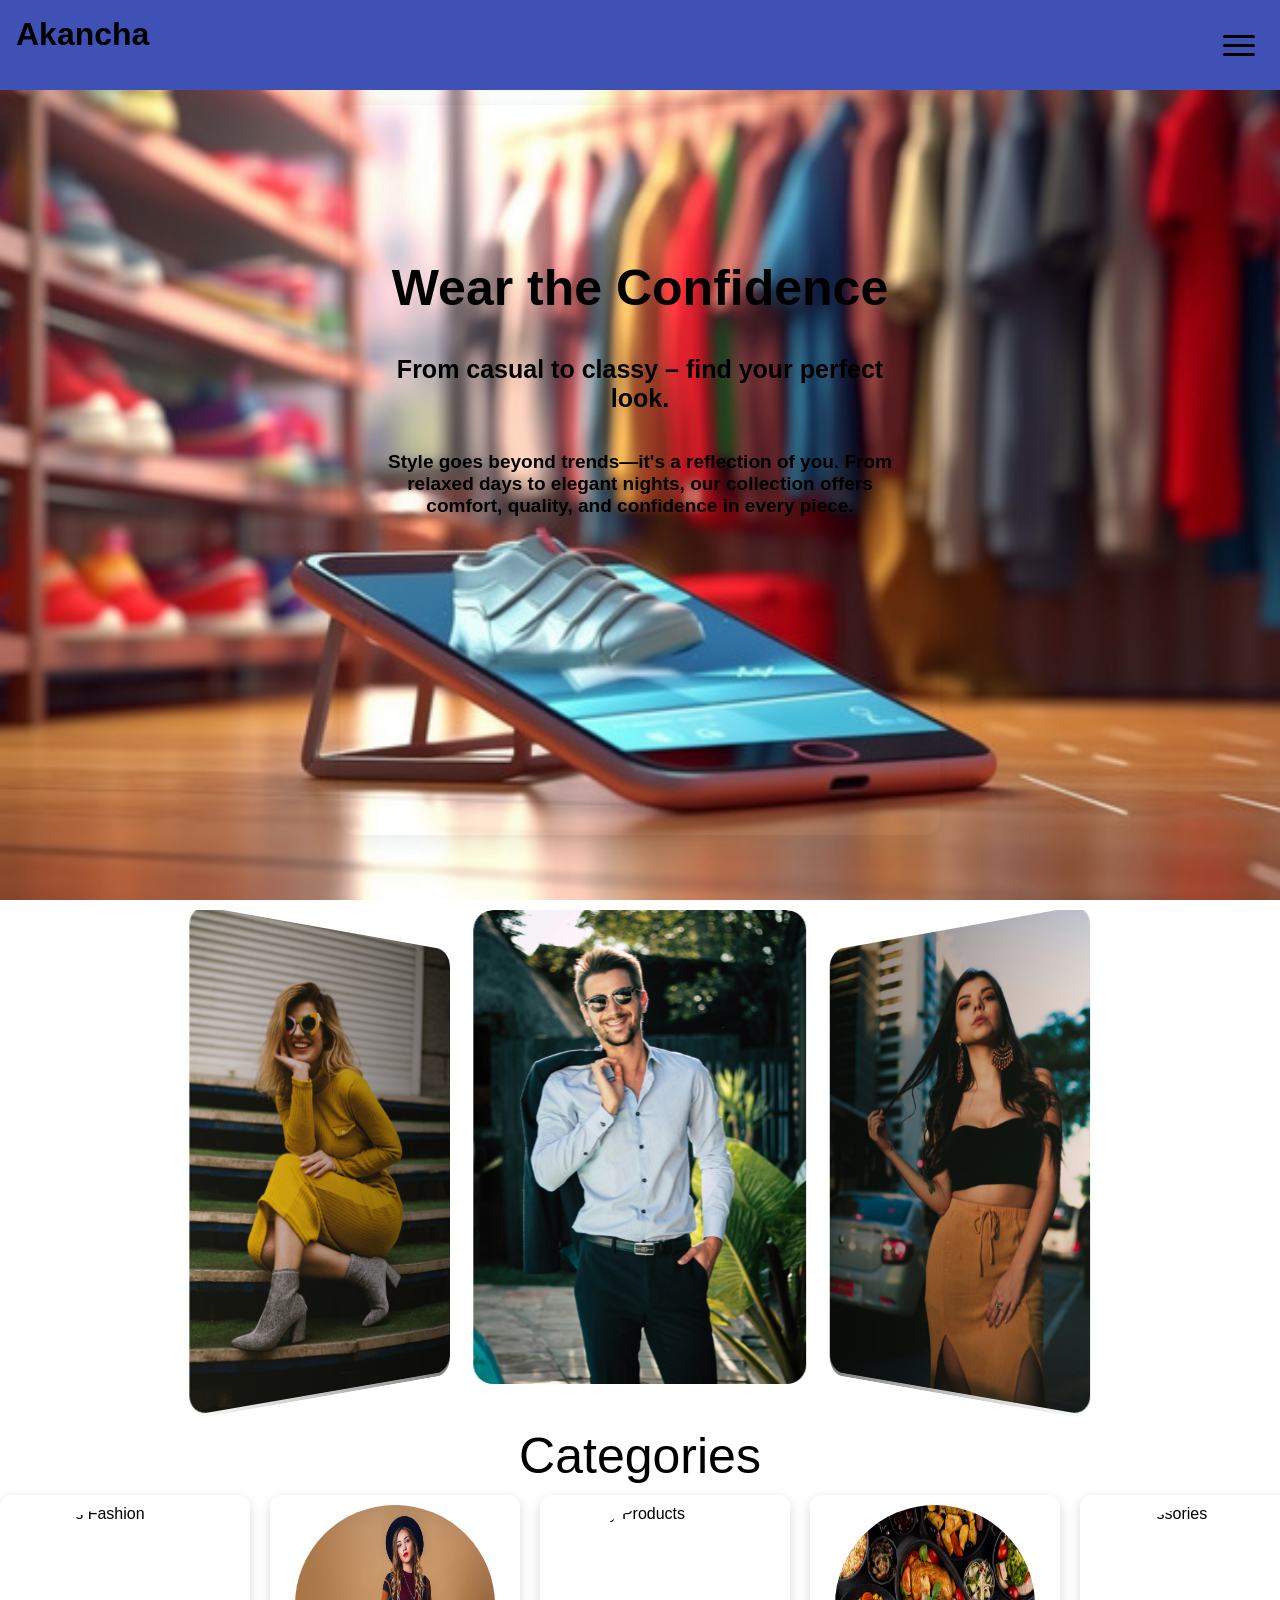
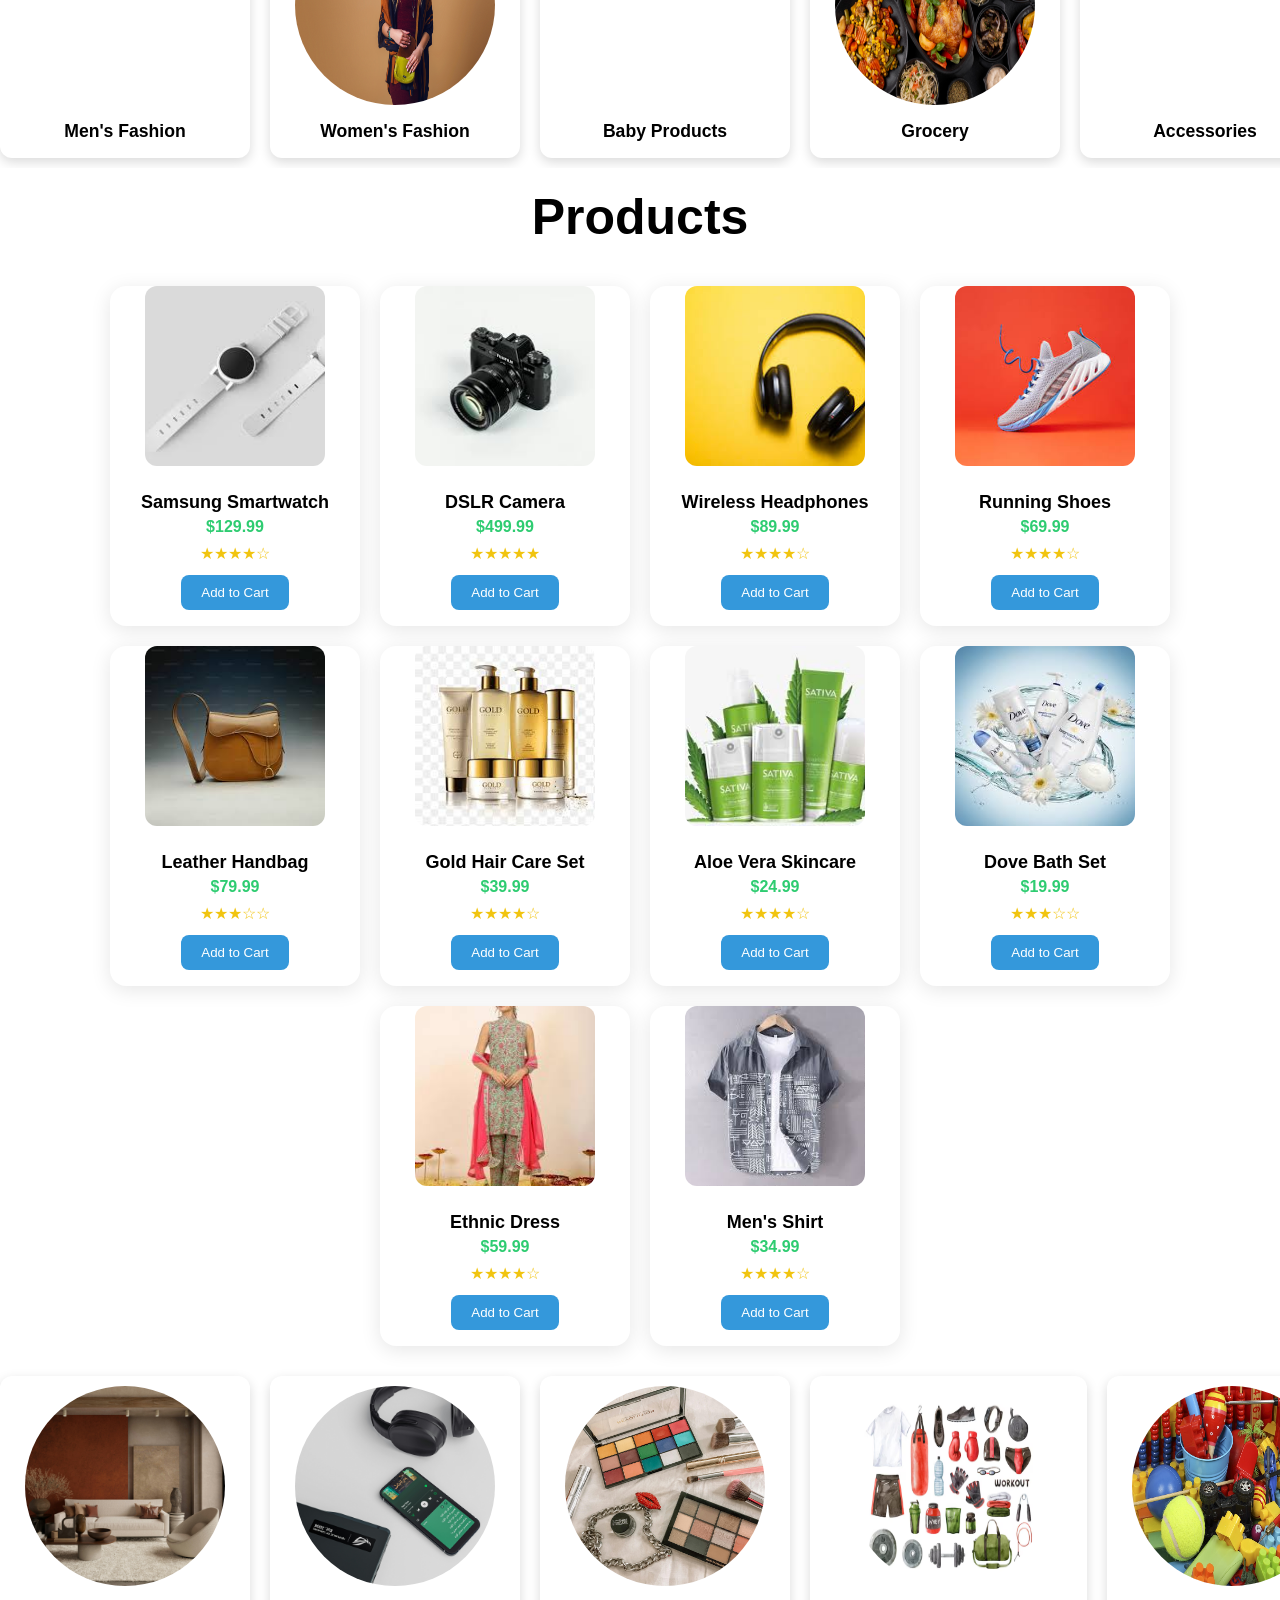
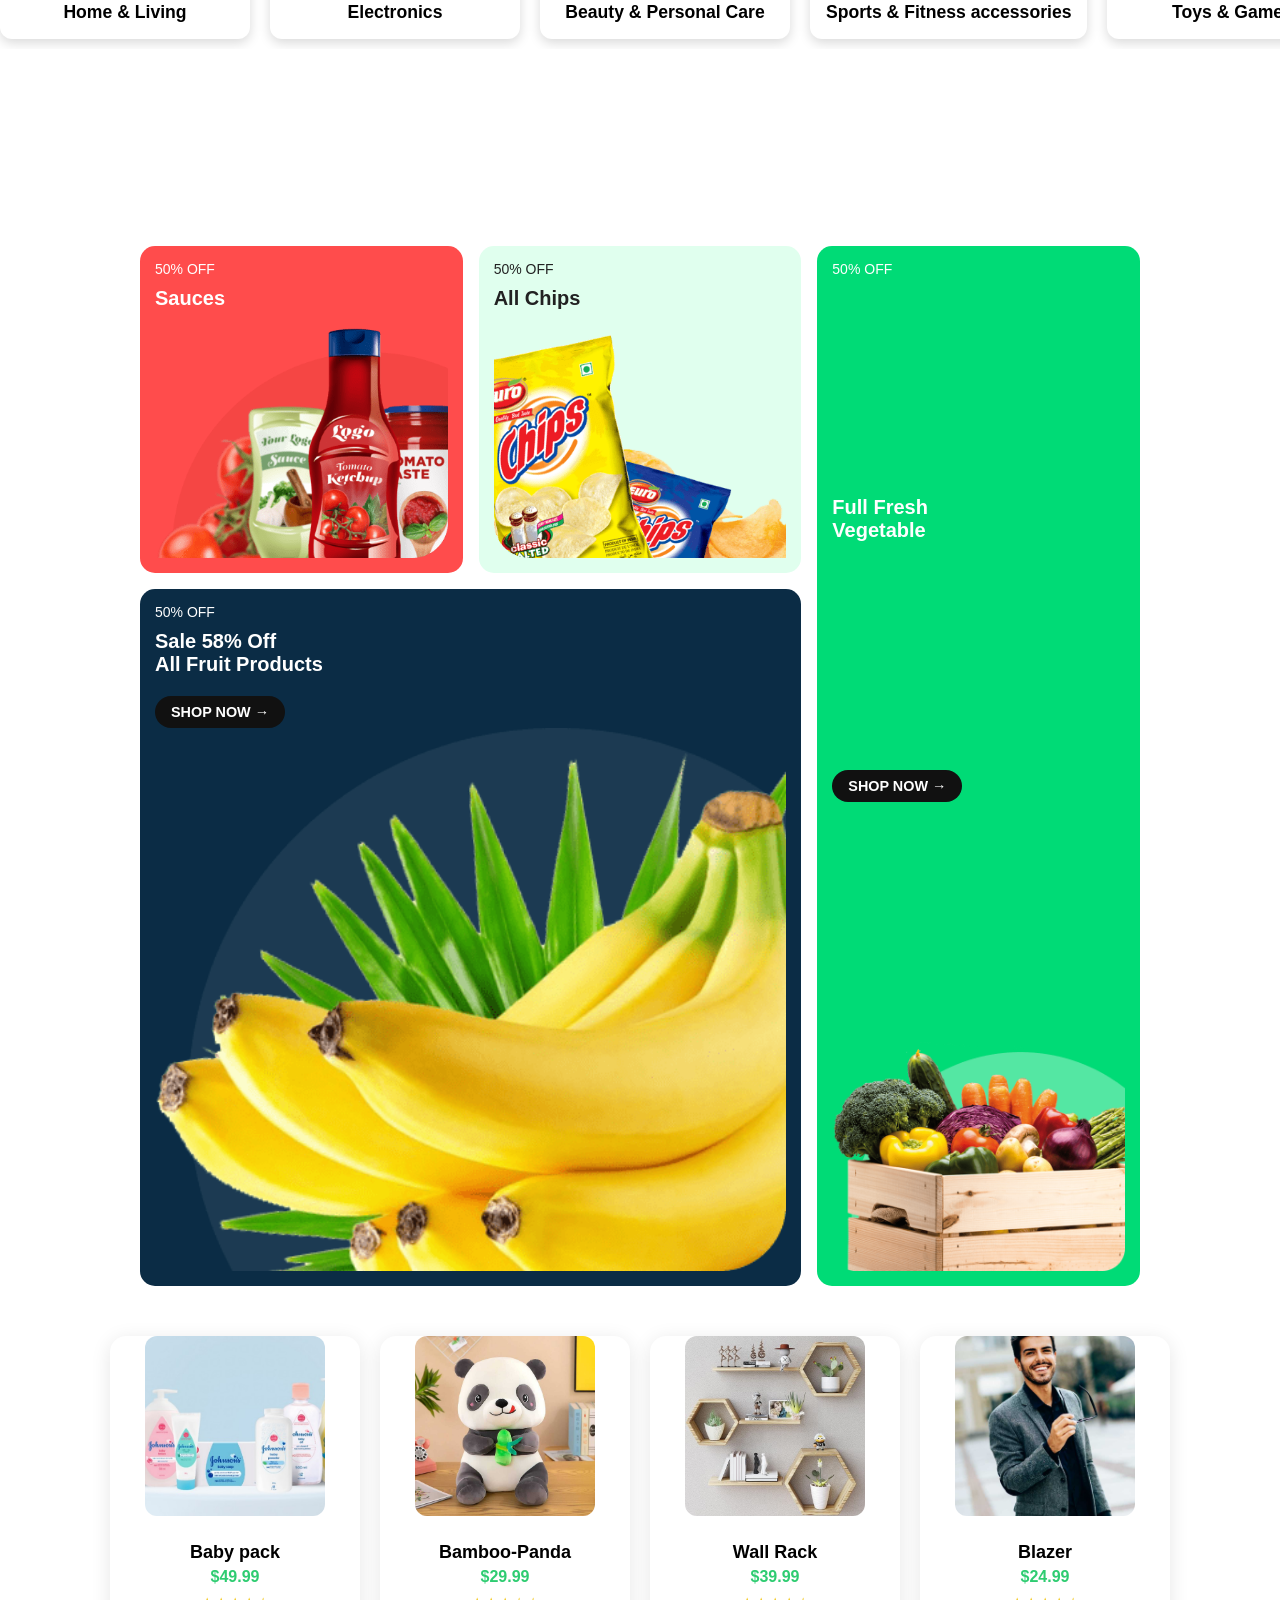
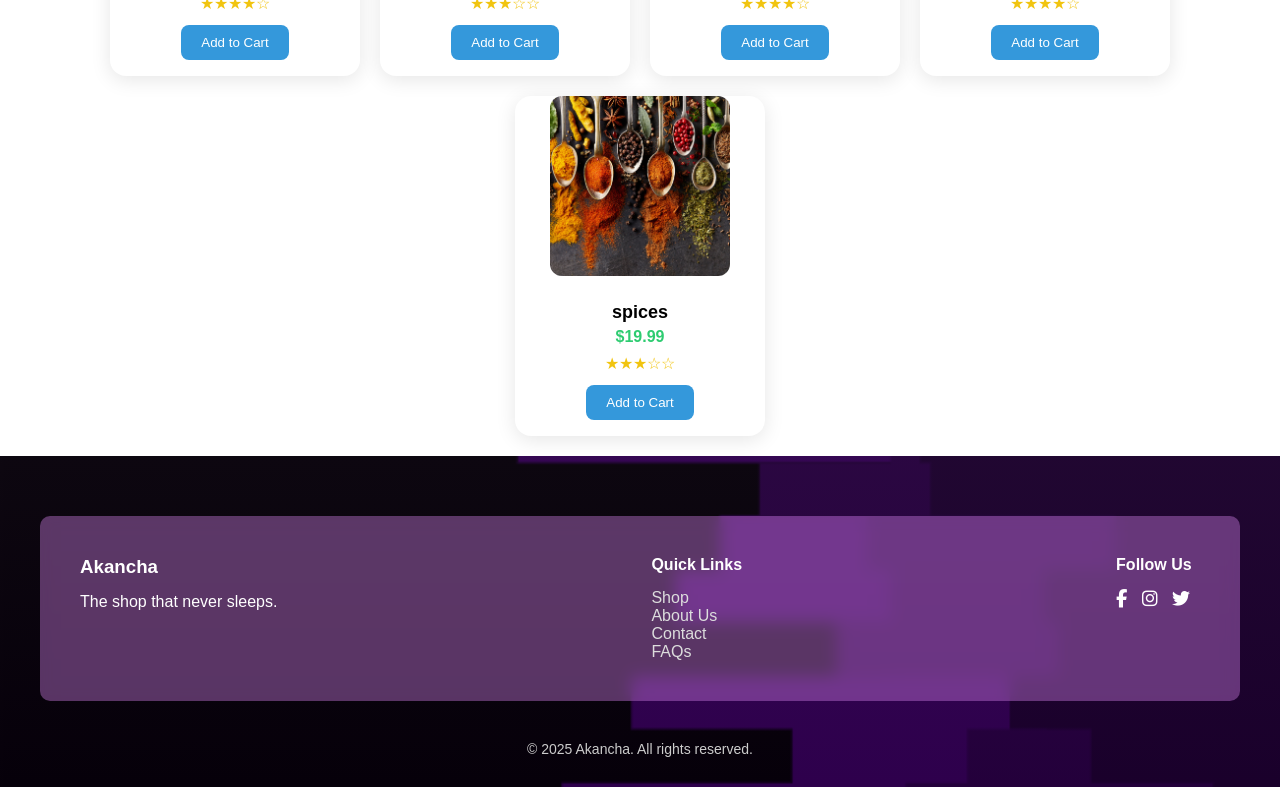
==== commit ae82bc75: "text edit" ====
--- a/index.html
+++ b/index.html
@@ -43,7 +43,7 @@
 
   <!-- ---------------------------------------------navbar----------------------------- -->
   <main class="navbar">
-    <h1>Logo</h1>
+    <h1>Akancha</h1>
   </main>
 
 <!-- -----------------------------------first-part--------------------------------------- -->
@@ -426,8 +426,8 @@
 <footer class="site-footer">
   <div class="footer-content">
     <div class="footer-section">
-      <h3>SkyClothing</h3>
-      <p>Trendy fashion delivered to your door.</p>
+      <h3>Akancha</h3>
+      <p>The shop that never sleeps.</p>
     </div>
     <div class="footer-section">
       <h4>Quick Links</h4>
@@ -448,7 +448,7 @@
     </div>
   </div>
   <div class="footer-bottom">
-    &copy; 2025 SkyClothing. All rights reserved.
+    &copy; 2025 Akancha. All rights reserved.
   </div>
 </footer>
 
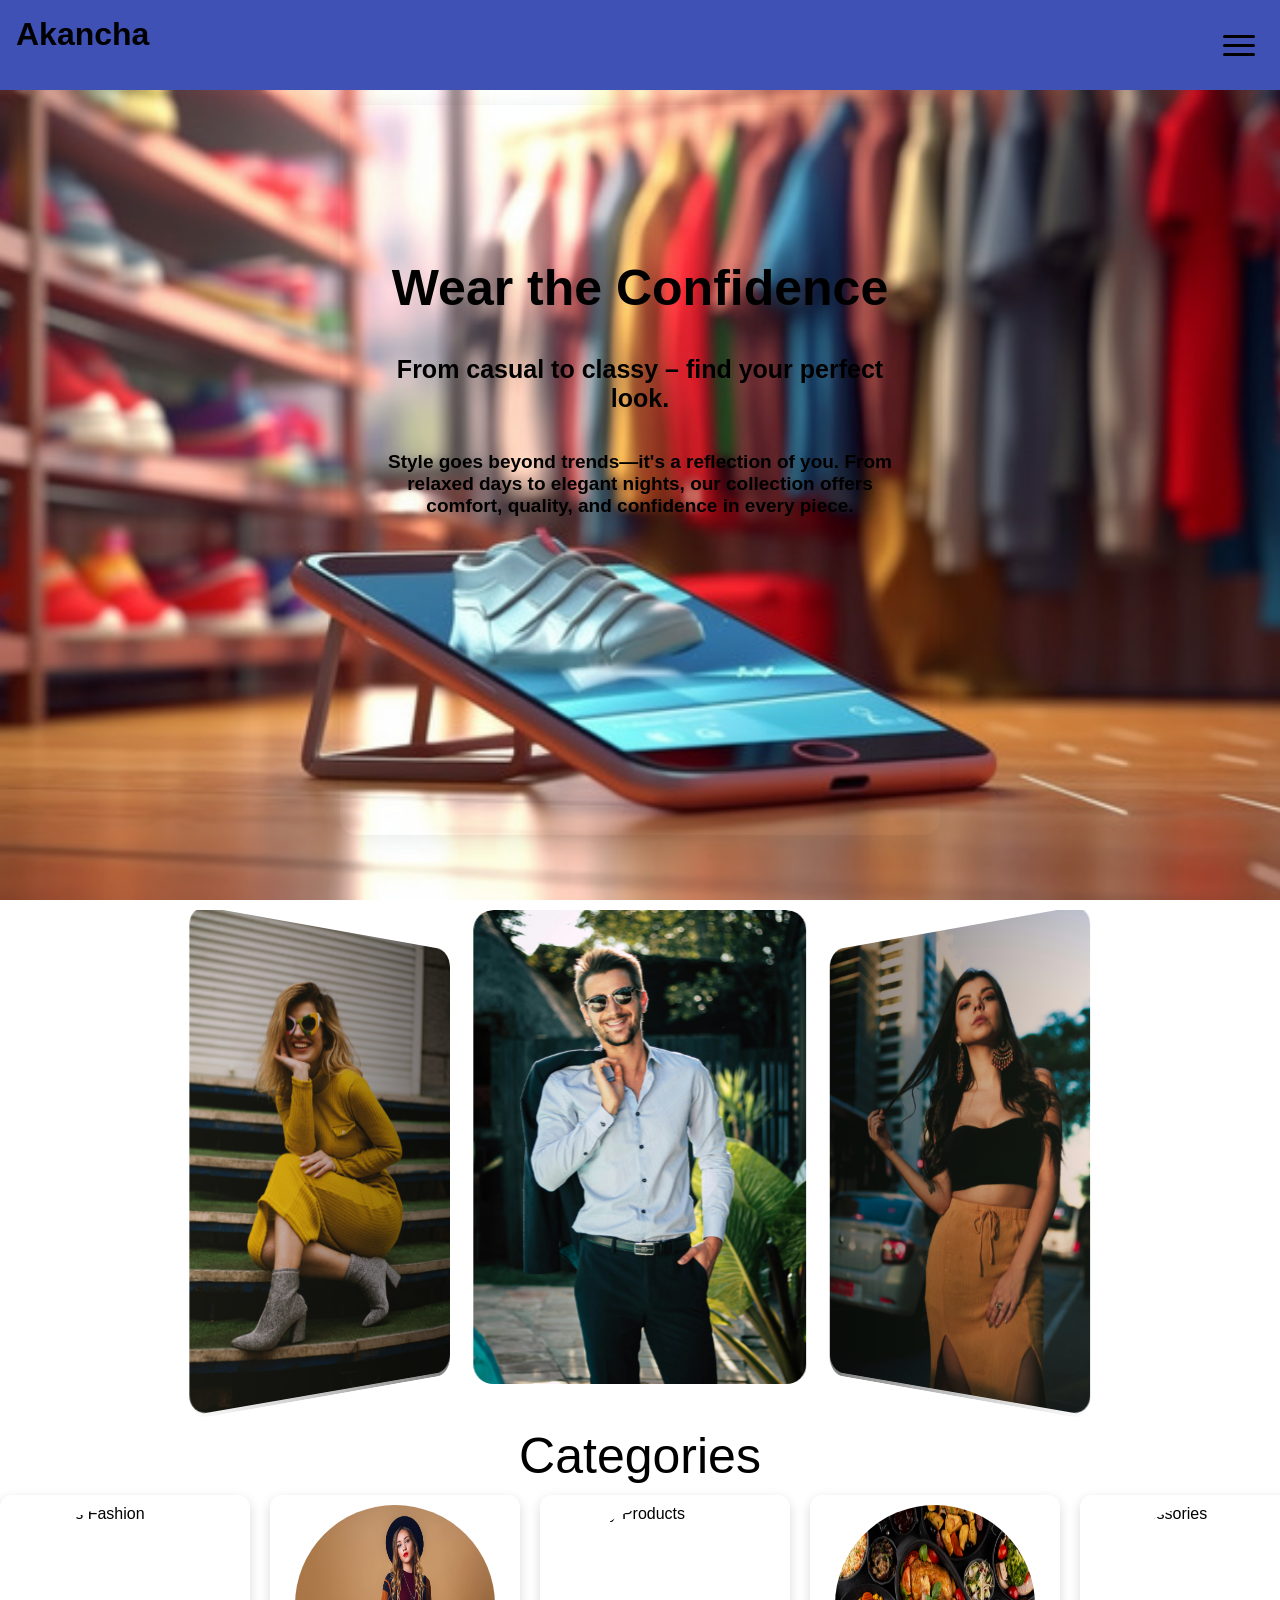
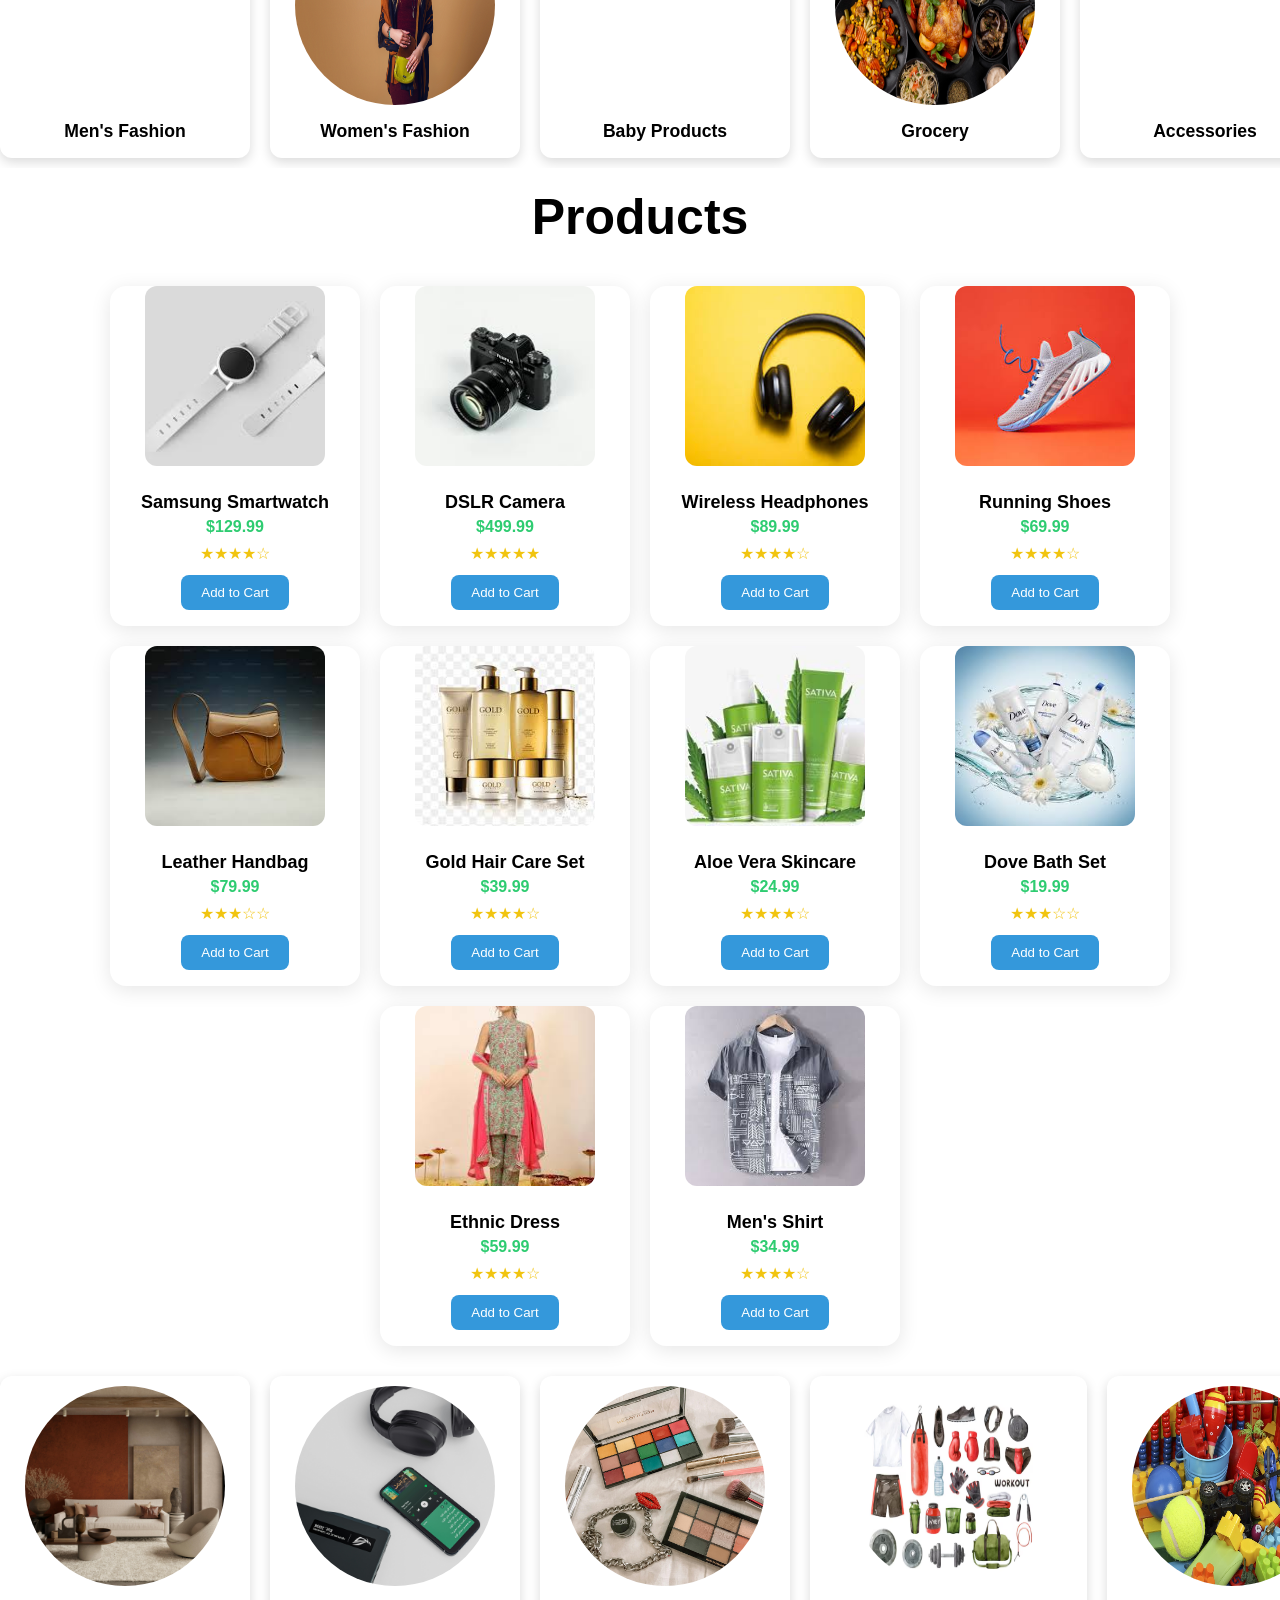
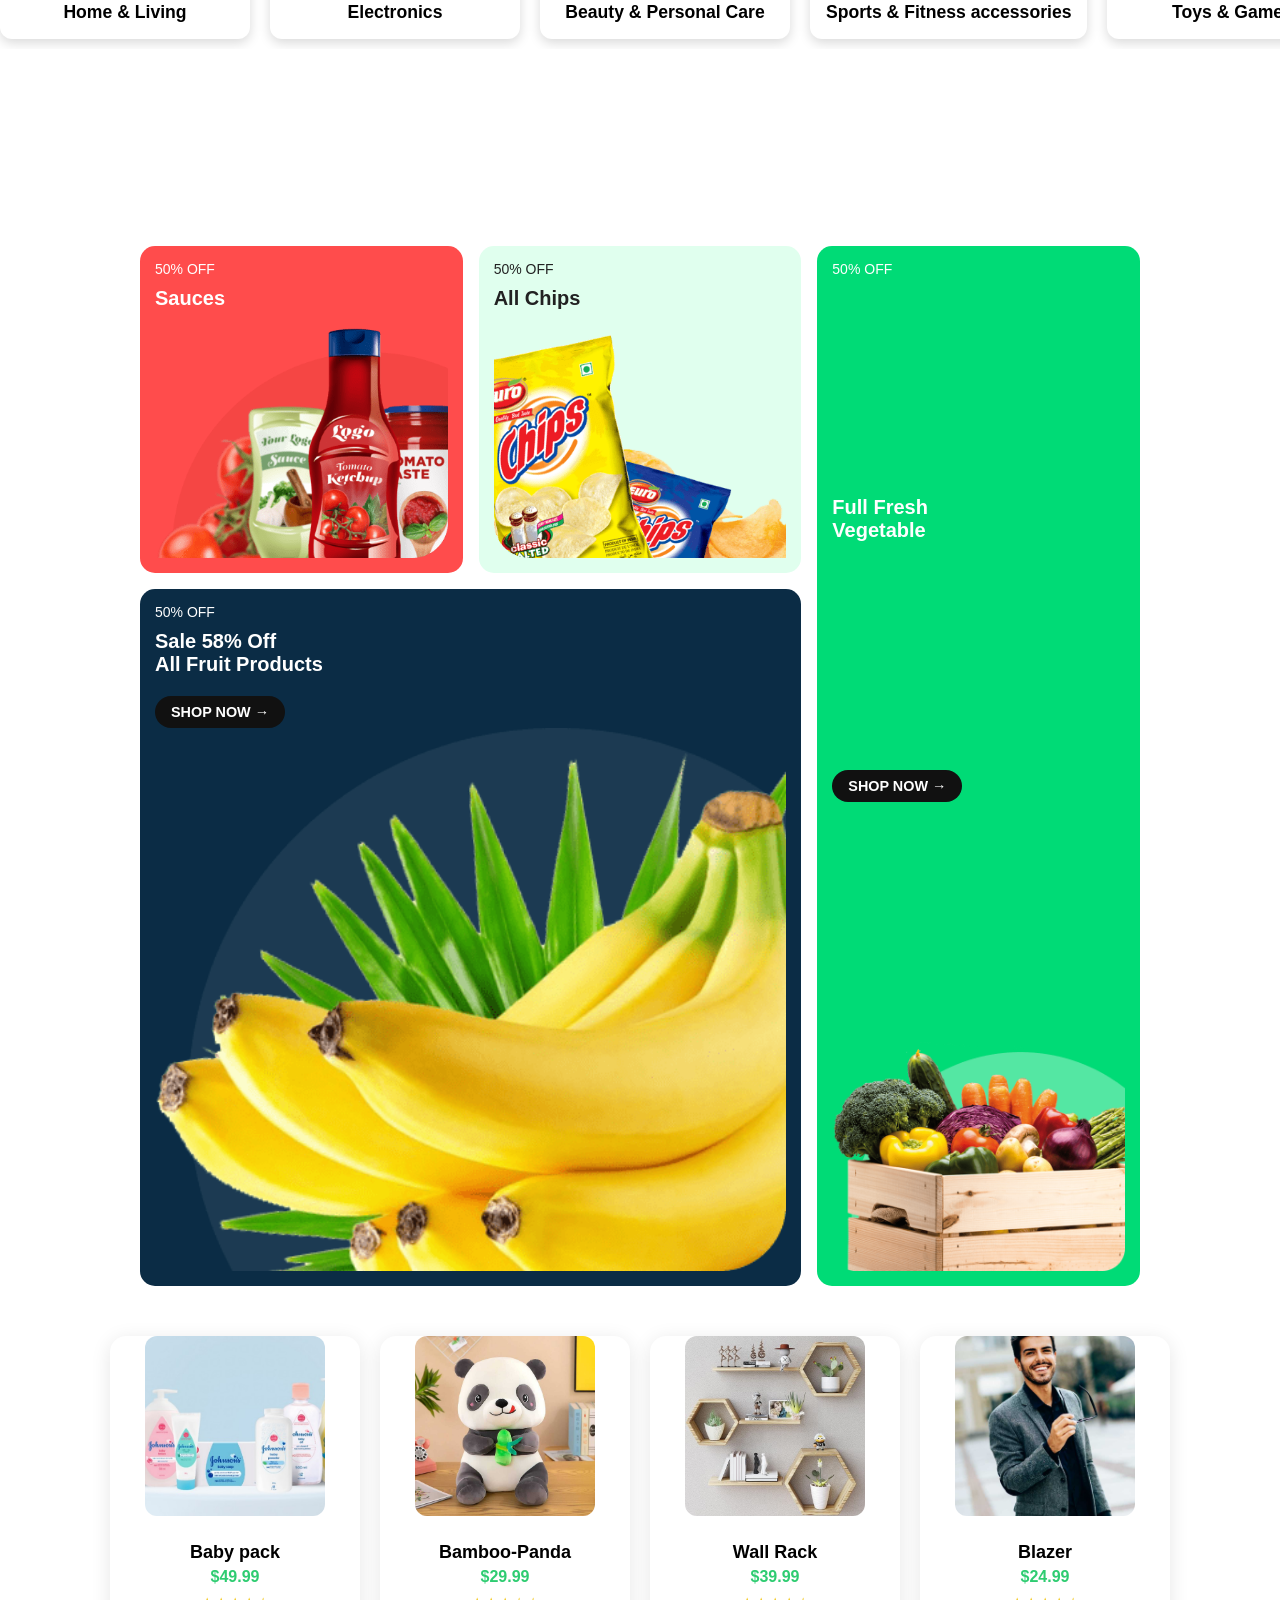
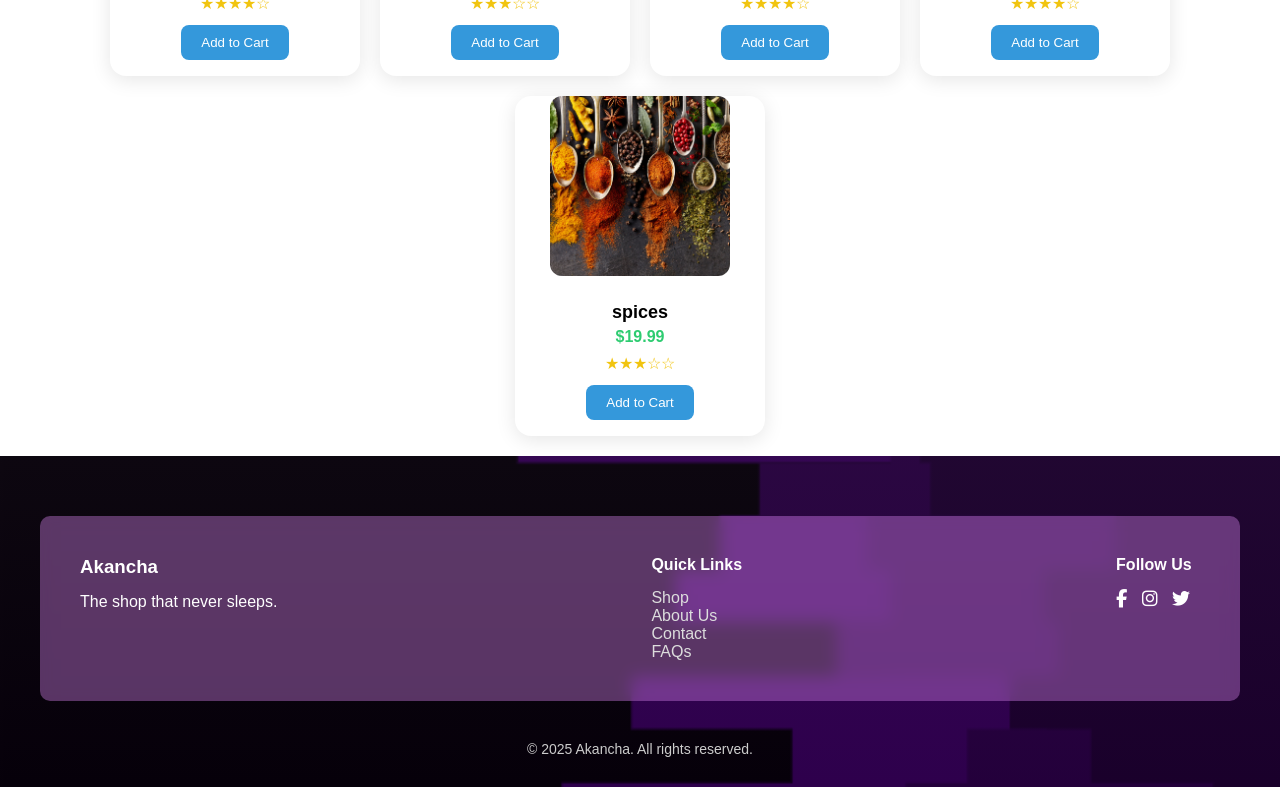
==== commit 74c12181: "layout change" ====
--- a/index.html
+++ b/index.html
@@ -459,3 +459,4 @@
 </body>
 </html>
 
+<!-- ----------------------------------end---------------------- -->
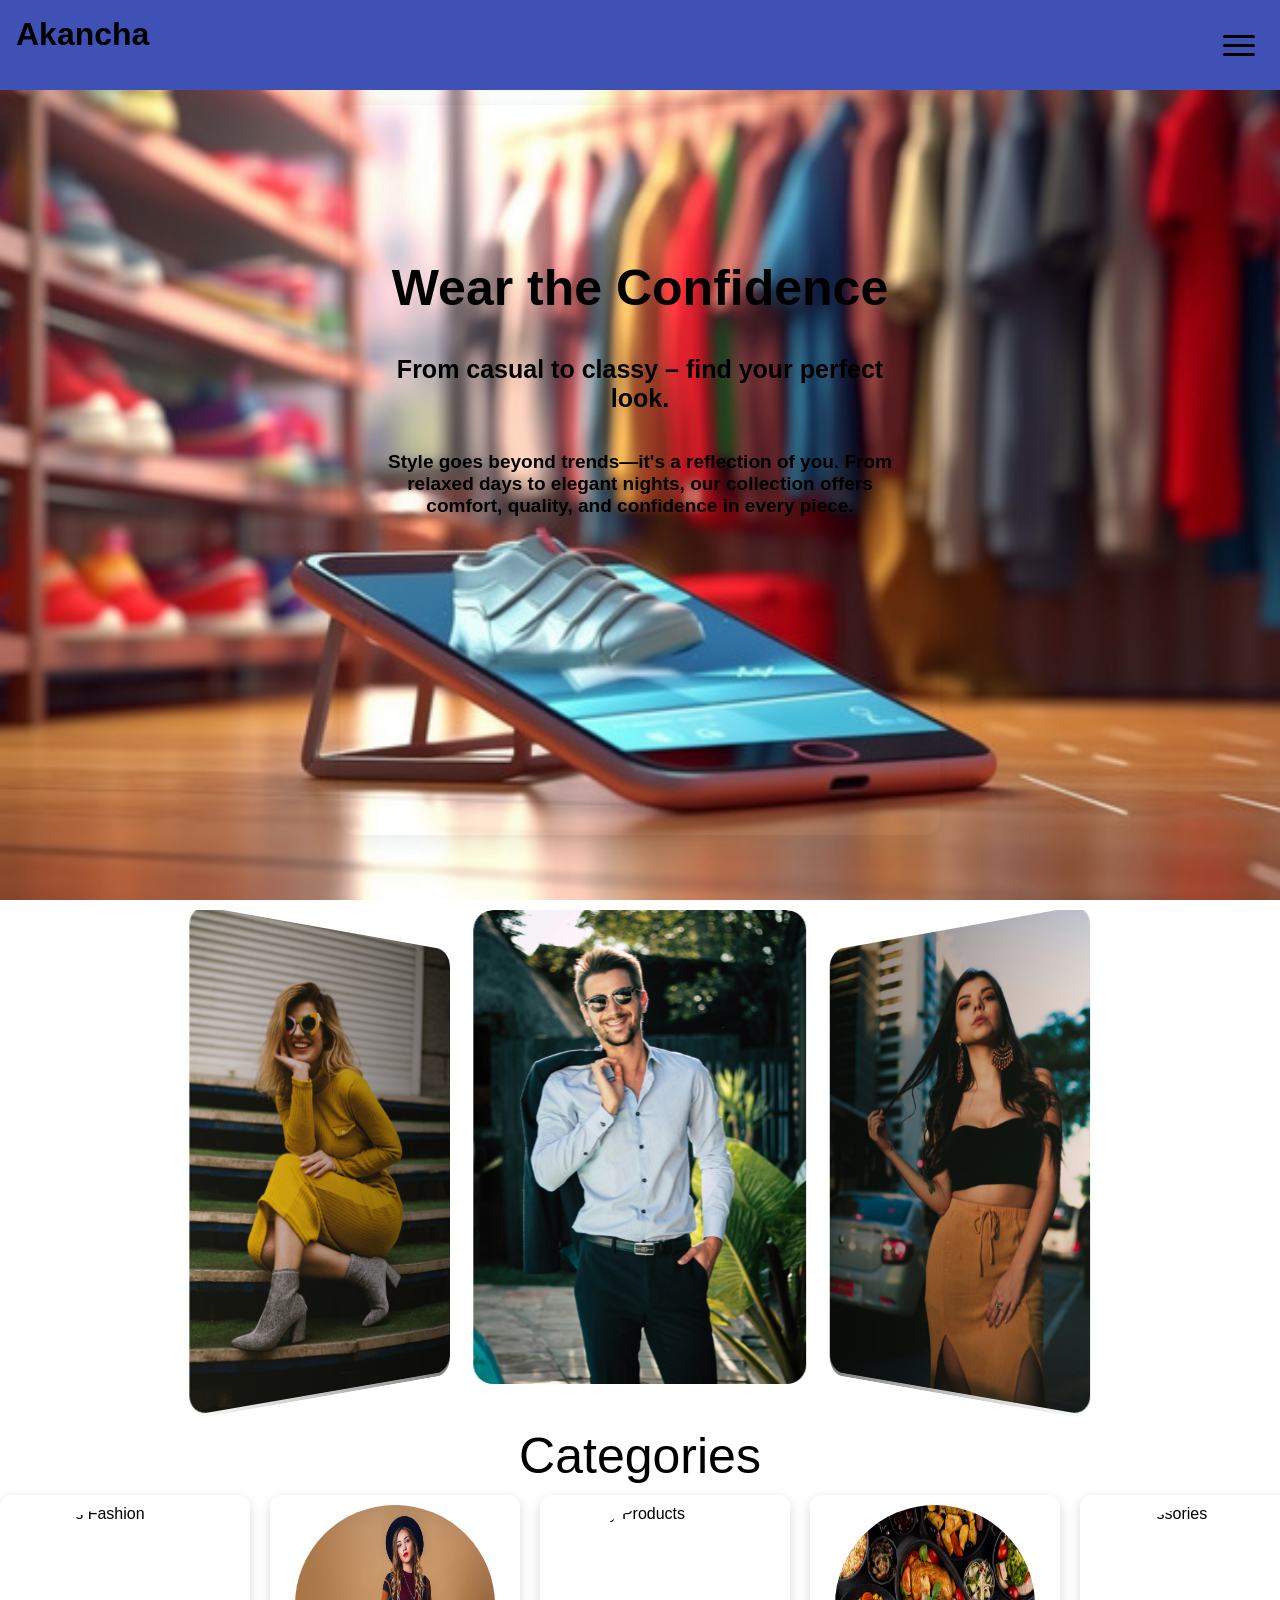
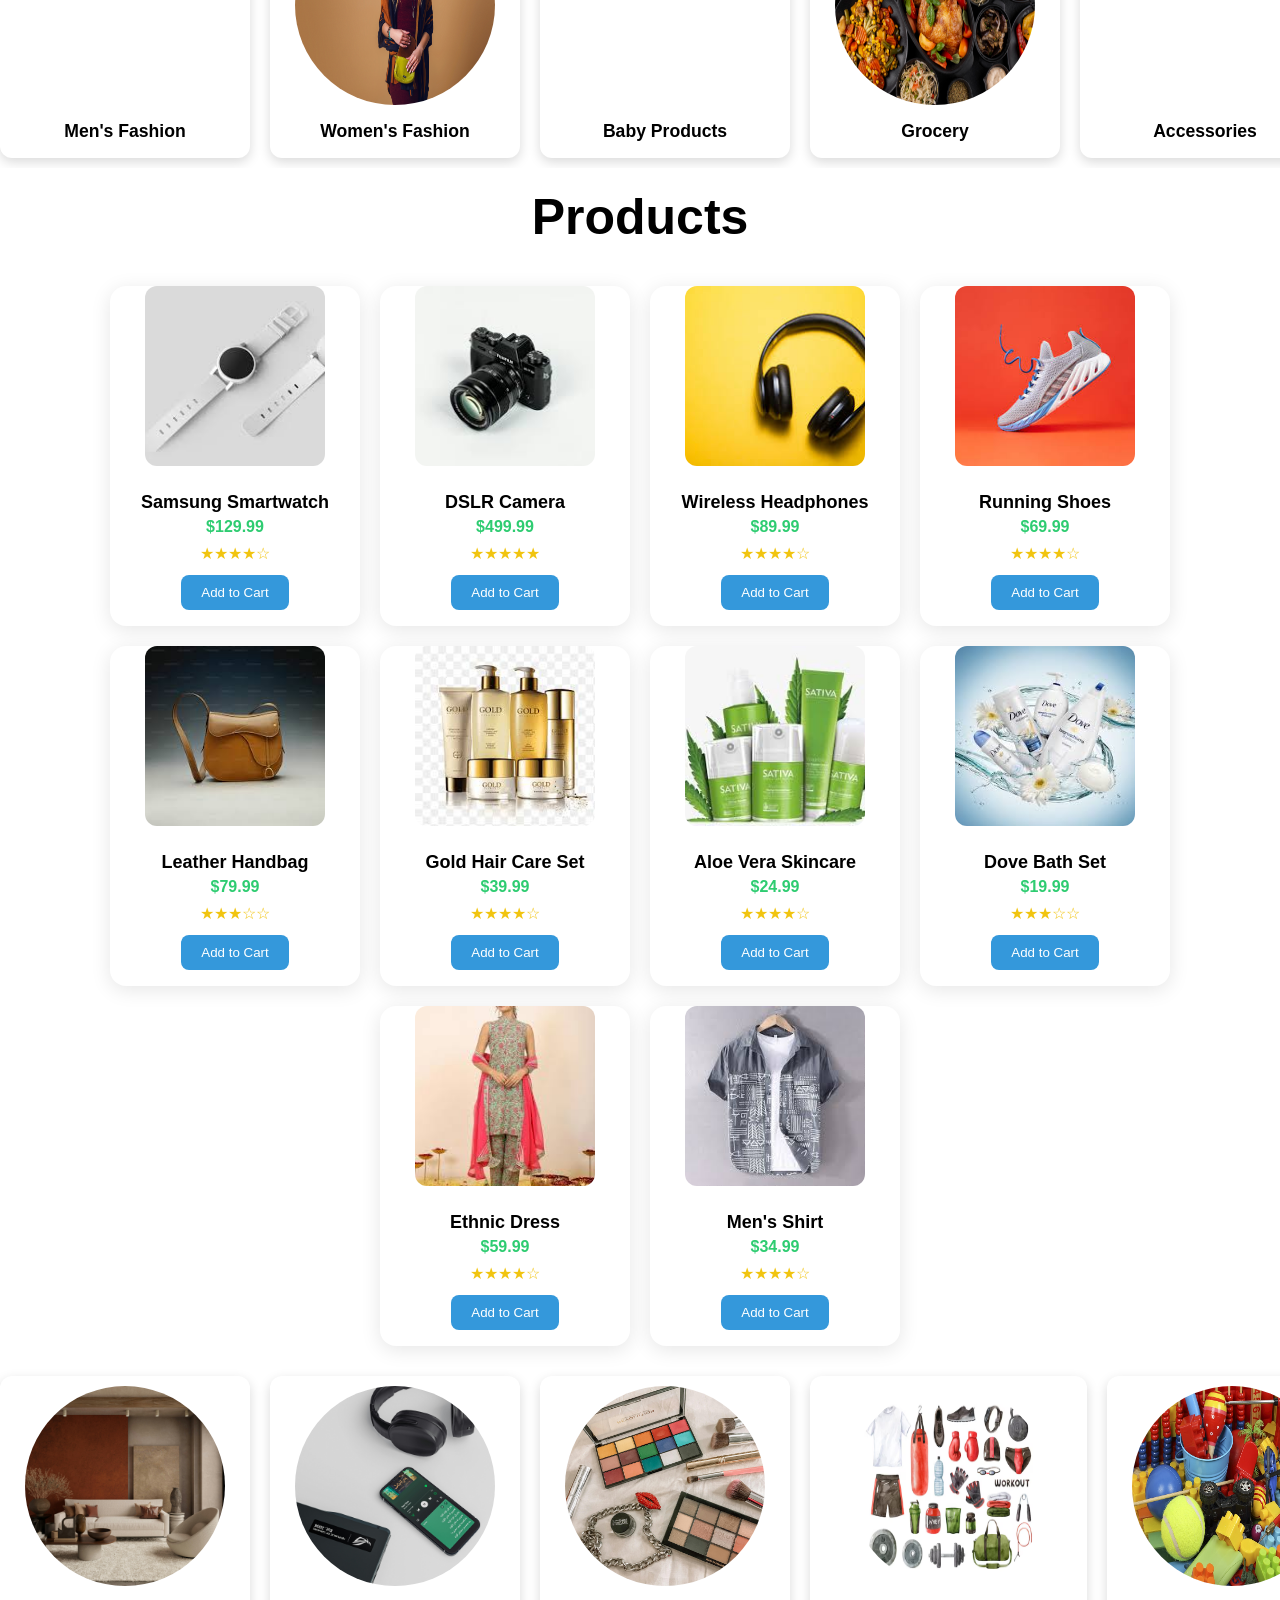
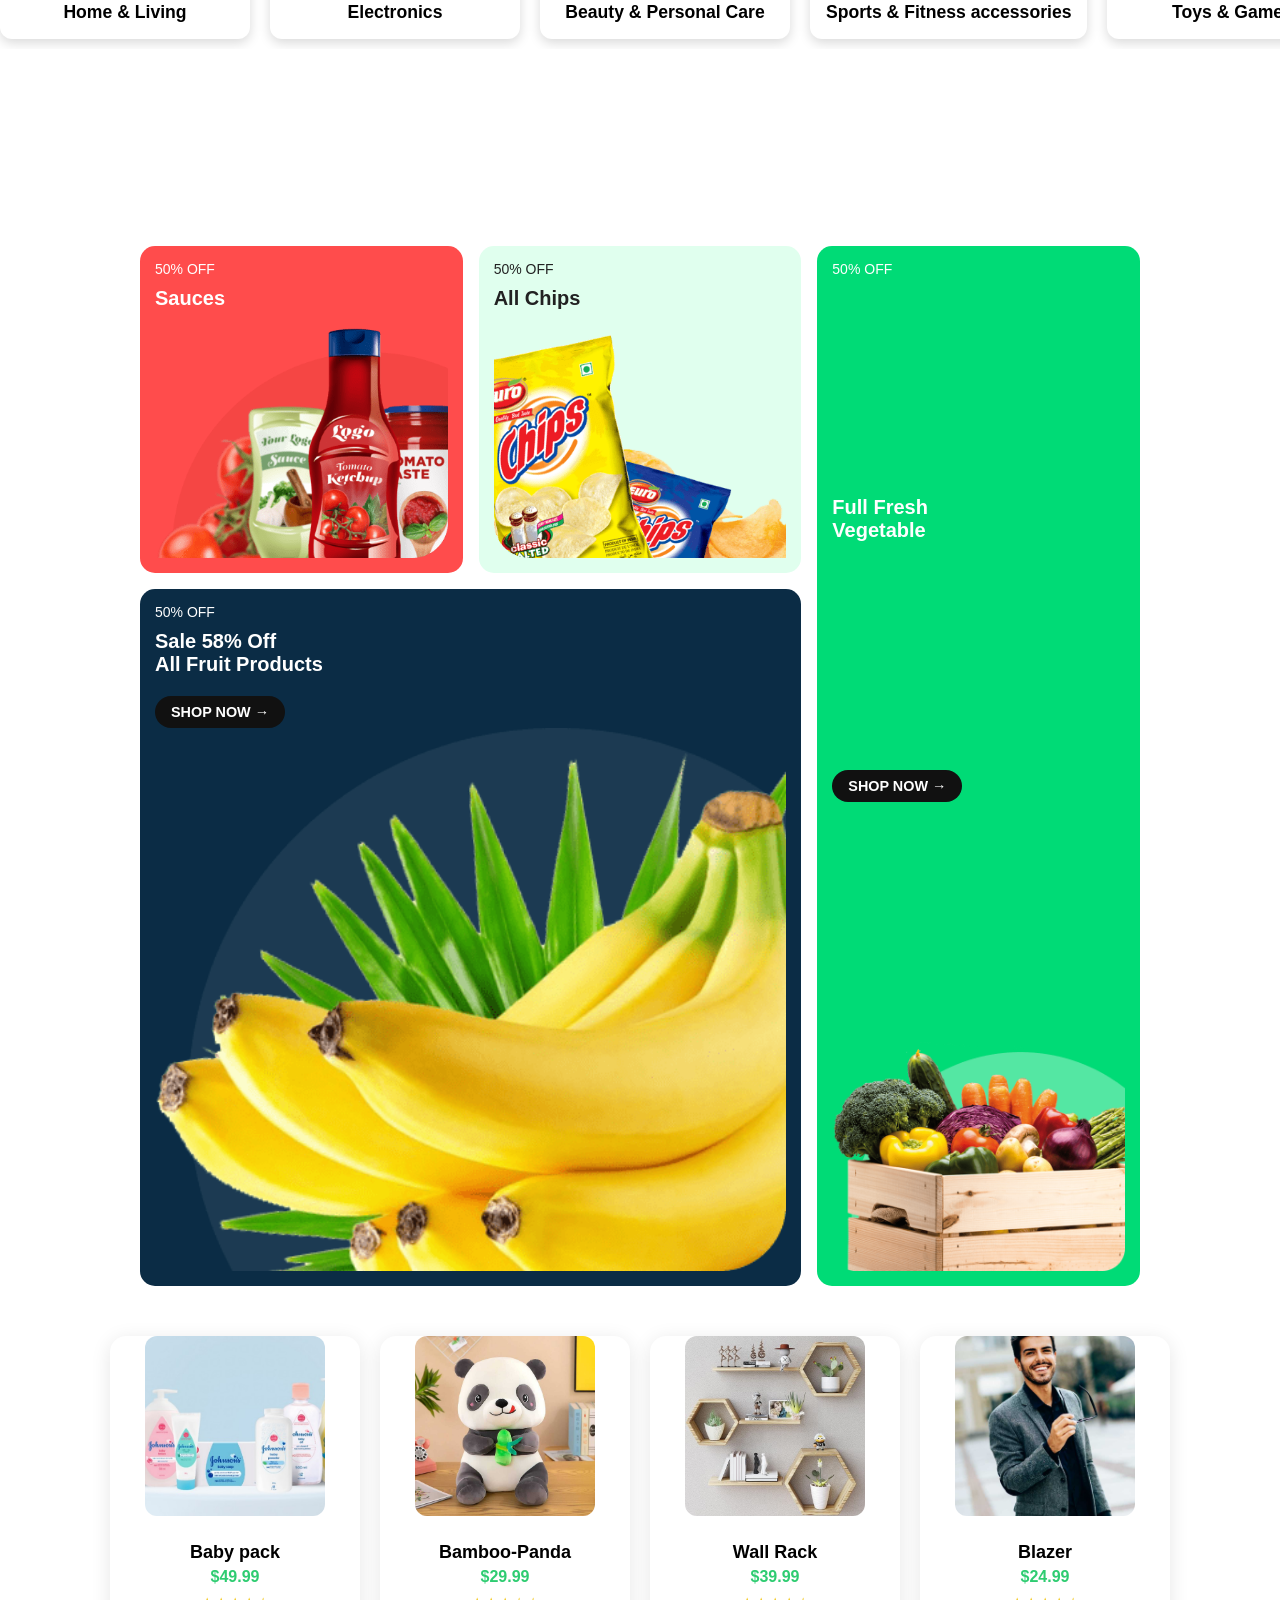
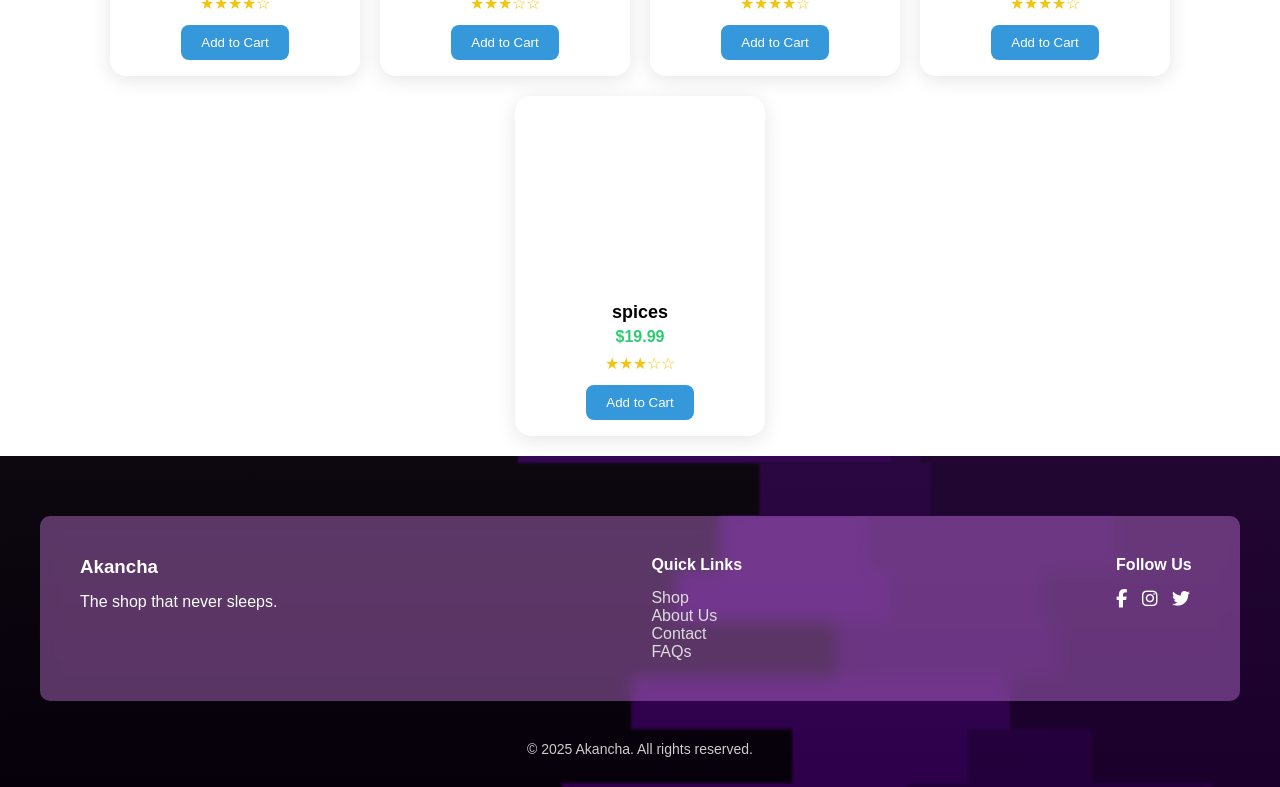
==== commit c034f522: "adding loading lazy" ====
--- a/index.html
+++ b/index.html
@@ -62,31 +62,31 @@
   <div class="swiper mySwiper">
     <div class="swiper-wrapper">
       <div class="swiper-slide">
-        <img src="a1.jpg" alt="slider1" />
-      </div>
-      <div class="swiper-slide">
-        <img src="a5.jpg" alt="slider5" />
-      </div>
-      <div class="swiper-slide">
-        <img src="a3.jpg" alt="slider3" />
-      </div>
-      <div class="swiper-slide">
-        <img src="a4.jpg" alt="slider4" />
-      </div>
-      <div class="swiper-slide">
-        <img src="a2.jpg" alt="slider2" />
-      </div>
-      <div class="swiper-slide">
-        <img src="a6.jpg" alt="slider6" />
-      </div>
-      <div class="swiper-slide">
-        <img src="a9.jpg" alt="slider9" />
-      </div>
-      <div class="swiper-slide">
-        <img src="a8.jpg" alt="slider8" />
-      </div>
-      <div class="swiper-slide">
-        <img src="a7.jpg" alt="slider7" />
+        <img src="a1.jpg" alt="slider1" loading="lazy" />
+      </div>
+      <div class="swiper-slide">
+        <img src="a5.jpg" alt="slider5" loading="lazy" />
+      </div>
+      <div class="swiper-slide">
+        <img src="a3.jpg" alt="slider3" loading="lazy" />
+      </div>
+      <div class="swiper-slide">
+        <img src="a4.jpg" alt="slider4" loading="lazy" />
+      </div>
+      <div class="swiper-slide">
+        <img src="a2.jpg" alt="slider2" loading="lazy" />
+      </div>
+      <div class="swiper-slide">
+        <img src="a6.jpg" alt="slider6" loading="lazy" />
+      </div>
+      <div class="swiper-slide">
+        <img src="a9.jpg" alt="slider9" loading="lazy" />
+      </div>
+      <div class="swiper-slide">
+        <img src="a8.jpg" alt="slider8" loading="lazy" />
+      </div>
+      <div class="swiper-slide">
+        <img src="a7.jpg" alt="slider7" loading="lazy" />
       </div>
     </div>
   </div>
@@ -100,45 +100,45 @@
 
   <div class="slider-track" id="sliderTrack">
     <div class="card">
-      <img src="c1.jpg" alt="Men's Fashion" />
+      <img src="c1.jpg" alt="Men's Fashion" loading="lazy" />
       <div class="card-content"><h3>Men's Fashion</h3></div>
     </div>
     <div class="card">
-      <img src="c2.jpg" alt="Women's Fashion" />
+      <img src="c2.jpg" alt="Women's Fashion" loading="lazy" />
       <div class="card-content"><h3>Women's Fashion</h3></div>
     </div>
     <div class="card">
-      <img src="c3.jpg" alt="Baby Products" />
+      <img src="c3.jpg" alt="Baby Products" loading="lazy" />
       <div class="card-content"><h3>Baby Products</h3></div>
     </div>
     <div class="card">
-      <img src="c4.jpg" alt="Grocery" />
+      <img src="c4.jpg" alt="Grocery" loading="lazy" />
       <div class="card-content"><h3>Grocery</h3></div>
     </div>
     <div class="card">
-      <img src="c5.jpg" alt="Accessories" />
+      <img src="c5.jpg" alt="Accessories" loading="lazy" />
       <div class="card-content"><h3>Accessories</h3></div>
     </div>
 
     <!-- -------------------------------------Duplicated cards--------------- -->
     <div class="card">
-      <img src="c1.jpg" alt="Men's Fashion" />
+      <img src="c1.jpg" alt="Men's Fashion" loading="lazy" />
       <div class="card-content"><h3>Men's Fashion</h3></div>
     </div>
     <div class="card">
-      <img src="c2.jpg" alt="Women's Fashion" />
+      <img src="c2.jpg" alt="Women's Fashion" loading="lazy" />
       <div class="card-content"><h3>Women's Fashion</h3></div>
     </div>
     <div class="card">
-      <img src="c3.jpg" alt="Baby Products" />
+      <img src="c3.jpg" alt="Baby Products" loading="lazy" />
       <div class="card-content"><h3>Baby Products</h3></div>
     </div>
     <div class="card">
-      <img src="c4.jpg" alt="Grocery" />
+      <img src="c4.jpg" alt="Grocery" loading="lazy" />
       <div class="card-content"><h3>Grocery</h3></div>
     </div>
     <div class="card">
-      <img src="c5.jpg" alt="Accessories" />
+      <img src="c5.jpg" alt="Accessories" loading="lazy" />
       <div class="card-content"><h3>Accessories</h3></div>
     </div>
 
@@ -151,8 +151,8 @@
 <div class="product-grid">
 
   <div class="product-card">
-  <div class="product-image">
-    <img src="p1.jpeg" alt="Samsung Smartwatch">
+    <div class="product-image">
+    <img src="p1.jpeg" alt="Samsung Smartwatch" loading="lazy">
   </div>
   <div class="product-info">
     <h2 class="product-title">Samsung Smartwatch</h2>
@@ -164,7 +164,7 @@
 
 <div class="product-card">
   <div class="product-image">
-    <img src="p2.jpeg" alt="DSLR Camera">
+    <img src="p2.jpeg" alt="DSLR Camera" loading="lazy">
   </div>
   <div class="product-info">
     <h2 class="product-title">DSLR Camera</h2>
@@ -176,7 +176,7 @@
 
 <div class="product-card">
   <div class="product-image">
-    <img src="p3.jpeg" alt="Wireless Headphones">
+    <img src="p3.jpeg" alt="Wireless Headphones" loading="lazy">
   </div>
   <div class="product-info">
     <h2 class="product-title">Wireless Headphones</h2>
@@ -188,7 +188,7 @@
 
 <div class="product-card">
   <div class="product-image">
-    <img src="p4.jpeg" alt="Running Shoes">
+    <img src="p4.jpeg" alt="Running Shoes" loading="lazy">
   </div>
   <div class="product-info">
     <h2 class="product-title">Running Shoes</h2>
@@ -200,7 +200,7 @@
 
 <div class="product-card">
   <div class="product-image">
-    <img src="p5.jpeg" alt="Leather Handbag">
+    <img src="p5.jpeg" alt="Leather Handbag" loading="lazy">
   </div>
   <div class="product-info">
     <h2 class="product-title">Leather Handbag</h2>
@@ -212,7 +212,7 @@
 
 <div class="product-card">
   <div class="product-image">
-    <img src="p6.jpeg" alt="Gold Hair Care Set">
+    <img src="p6.jpeg" alt="Gold Hair Care Set" loading="lazy">
   </div>
   <div class="product-info">
     <h2 class="product-title">Gold Hair Care Set</h2>
@@ -224,7 +224,7 @@
 
 <div class="product-card">
   <div class="product-image">
-    <img src="p7.jpeg" alt="Aloe Vera Skincare">
+    <img src="p7.jpeg" alt="Aloe Vera Skincare" loading="lazy">
   </div>
   <div class="product-info">
     <h2 class="product-title">Aloe Vera Skincare</h2>
@@ -236,7 +236,7 @@
 
 <div class="product-card">
   <div class="product-image">
-    <img src="p8.jpeg" alt="Dove Bath Set">
+    <img src="p8.jpeg" alt="Dove Bath Set" loading="lazy">
   </div>
   <div class="product-info">
     <h2 class="product-title">Dove Bath Set</h2>
@@ -248,7 +248,7 @@
 
 <div class="product-card">
   <div class="product-image">
-    <img src="p9.jpeg" alt="Ethnic Dress">
+    <img src="p9.jpeg" alt="Ethnic Dress" loading="lazy">
   </div>
   <div class="product-info">
     <h2 class="product-title">Ethnic Dress</h2>
@@ -260,7 +260,7 @@
 
 <div class="product-card">
   <div class="product-image">
-    <img src="p10.jpeg" alt="Men's Shirt">
+    <img src="p10.jpeg" alt="Men's Shirt" loading="lazy">
   </div>
   <div class="product-info">
     <h2 class="product-title">Men's Shirt</h2>
@@ -276,44 +276,44 @@
 <div class="third-part">  
   <div class="slider-track2" id="sliderTrack2">
     <div class="card">
-      <img src="Home & Living.jpg" alt="Home & Living" />
+  <img src="Home & Living.jpg" alt="Home & Living" loading="lazy" />
       <div class="card-content"><h3>Home & Living</h3></div>
     </div>
     <div class="card">
-      <img src="electroic.jpg" alt="Electronics" />
+  <img src="electroic.jpg" alt="Electronics" loading="lazy" />
       <div class="card-content"><h3>Electronics</h3></div>
     </div>
     <div class="card">
-      <img src="Beauty & Personal Care.jpg" alt="Beauty & Personal Care" />
+  <img src="Beauty & Personal Care.jpg" alt="Beauty & Personal Care" loading="lazy" />
       <div class="card-content"><h3>Beauty & Personal Care</h3></div>
     </div>
     <div class="card">
-      <img src="gym-accessories-watercolor-clipart-set-fitness-equipment-male-training-clothes-sports-nutrition_530505-154.avif" alt="Sports & Fitness accessories" />
+  <img src="gym-accessories-watercolor-clipart-set-fitness-equipment-male-training-clothes-sports-nutrition_530505-154.avif" alt="Sports & Fitness accessories" loading="lazy" />
       <div class="card-content"><h3>Sports & Fitness accessories</h3></div>
     </div>
     <div class="card">
-      <img src="Toys & Games.jpg" alt="Toys & Games" />
+  <img src="Toys & Games.jpg" alt="Toys & Games" loading="lazy" />
       <div class="card-content"><h3>Toys & Games</h3></div>
     </div>
     <!-- Duplicated cards for smooth scroll -->
     <div class="card">
-      <img src="Home & Living.jpg" alt="Home & Living" />
+  <img src="Home & Living.jpg" alt="Home & Living" loading="lazy" />
       <div class="card-content"><h3>Home & Living</h3></div>
     </div>
     <div class="card">
-      <img src="electroic.jpg" alt="Electronics" />
+  <img src="electroic.jpg" alt="Electronics" loading="lazy" />
       <div class="card-content"><h3>Electronics</h3></div>
     </div>
     <div class="card">
-      <img src="Beauty & Personal Care.jpg" alt="Beauty & Personal Care" />
+  <img src="Beauty & Personal Care.jpg" alt="Beauty & Personal Care" loading="lazy" />
       <div class="card-content"><h3>Beauty & Personal Care</h3></div>
     </div>
     <div class="card">
-      <img src="gym-accessories-watercolor-clipart-set-fitness-equipment-male-training-clothes-sports-nutrition_530505-154.avif" alt="Sports & Fitness accessories" />
+  <img src="gym-accessories-watercolor-clipart-set-fitness-equipment-male-training-clothes-sports-nutrition_530505-154.avif" alt="Sports & Fitness accessories" loading="lazy" />
       <div class="card-content"><h3>Sports & Fitness accessories</h3></div>
     </div>
     <div class="card">
-      <img src="Toys & Games.jpg" alt="Toys & Games" />
+  <img src="Toys & Games.jpg" alt="Toys & Games" loading="lazy" />
       <div class="card-content"><h3>Toys & Games</h3></div>
     </div>
   </div>
@@ -324,30 +324,30 @@
 
 
 <div class="grid-container">
-  <div class="grid-item item1">
+    <div class="grid-item item1">
     <p>50% OFF</p>
     <h2>Sauces</h2>
-    <img src="bg1.png" alt="Sauces">
+    <img src="bg1.png" alt="Sauces" loading="lazy">
   </div>
 
   <div class="grid-item item2">
     <p>50% OFF</p>
     <h2>All Chips</h2>
-    <img  src="bg2.png" alt="Chips">
+    <img  src="bg2.png" alt="Chips" loading="lazy">
   </div>
 
   <div class="grid-item item3">
     <p>50% OFF</p>
     <h2>Full Fresh<br>Vegetable</h2>
     <button class="btn">SHOP NOW →</button>
-    <img src="bg3.png" alt="Vegetables">
+    <img src="bg3.png" alt="Vegetables" loading="lazy">
   </div>
 
   <div class="grid-item item4">
     <p>50% OFF</p>
     <h2>Sale 58% Off<br>All Fruit Products</h2>
     <button class="btn">SHOP NOW →</button>
-    <img src="bg4.png" alt="Fruit Products">
+    <img src="bg4.png" alt="Fruit Products" loading="lazy">
   </div>
 </div>
 
@@ -358,8 +358,8 @@
 
 <div class="product-grid">
 <div class="product-card">
-  <div class="product-image">
-    <img src="baby.jpg" alt="baby pack">
+    <div class="product-image">
+    <img src="baby.jpg" alt="baby pack" loading="lazy">
   </div>
   <div class="product-info">
     <h2 class="product-title">Baby pack</h2>
@@ -371,7 +371,7 @@
 
 <div class="product-card">
   <div class="product-image">
-    <img src="Bamboo-Panda-Soft-Toy-Soft-Toy-Plush-Teddy-Daddy-1.jpg" alt="Bamboo-Panda-Soft-Toy-Soft-Toy-Plush-Teddy-Daddy-1.jpg">
+    <img src="Bamboo-Panda-Soft-Toy-Soft-Toy-Plush-Teddy-Daddy-1.jpg" alt="Bamboo-Panda-Soft-Toy-Soft-Toy-Plush-Teddy-Daddy-1.jpg" loading="lazy">
   </div>
   <div class="product-info">
     <h2 class="product-title">Bamboo-Panda</h2>
@@ -383,7 +383,7 @@
 
 <div class="product-card">
   <div class="product-image">
-    <img src="home items.jpg" alt="home items">
+    <img src="home items.jpg" alt="home items" loading="lazy">
   </div>
   <div class="product-info">
     <h2 class="product-title">Wall Rack</h2>
@@ -395,7 +395,7 @@
 
 <div class="product-card">
   <div class="product-image">
-    <img src="men clothes.jpg" alt="blazer">
+    <img src="men clothes.jpg" alt="blazer" loading="lazy">
   </div>
   <div class="product-info">
     <h2 class="product-title">Blazer</h2>
@@ -407,7 +407,7 @@
 
 <div class="product-card">
   <div class="product-image">
-    <img src="spices.jpeg" alt="spices">
+    <img src="spices.jpeg" alt="spices" loading="lazy">
   </div>
   <div class="product-info">
     <h2 class="product-title">spices</h2>
